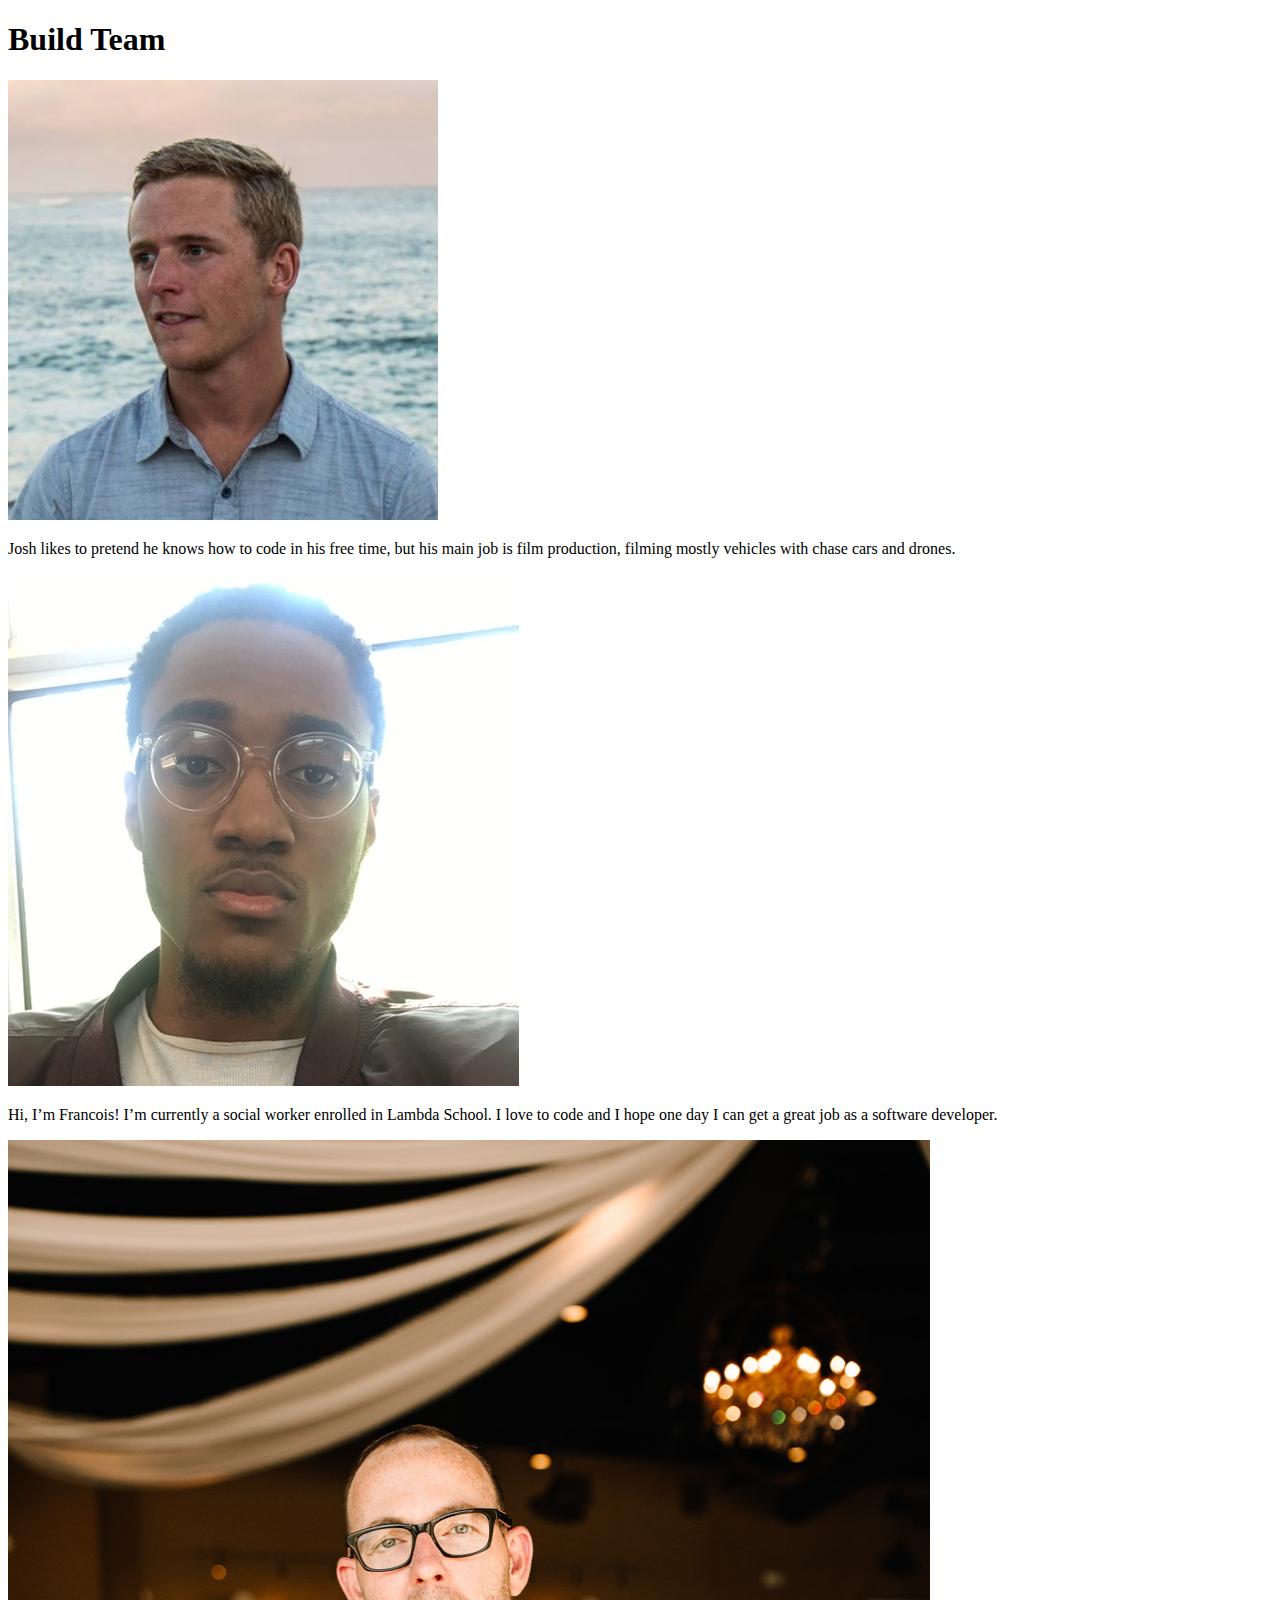
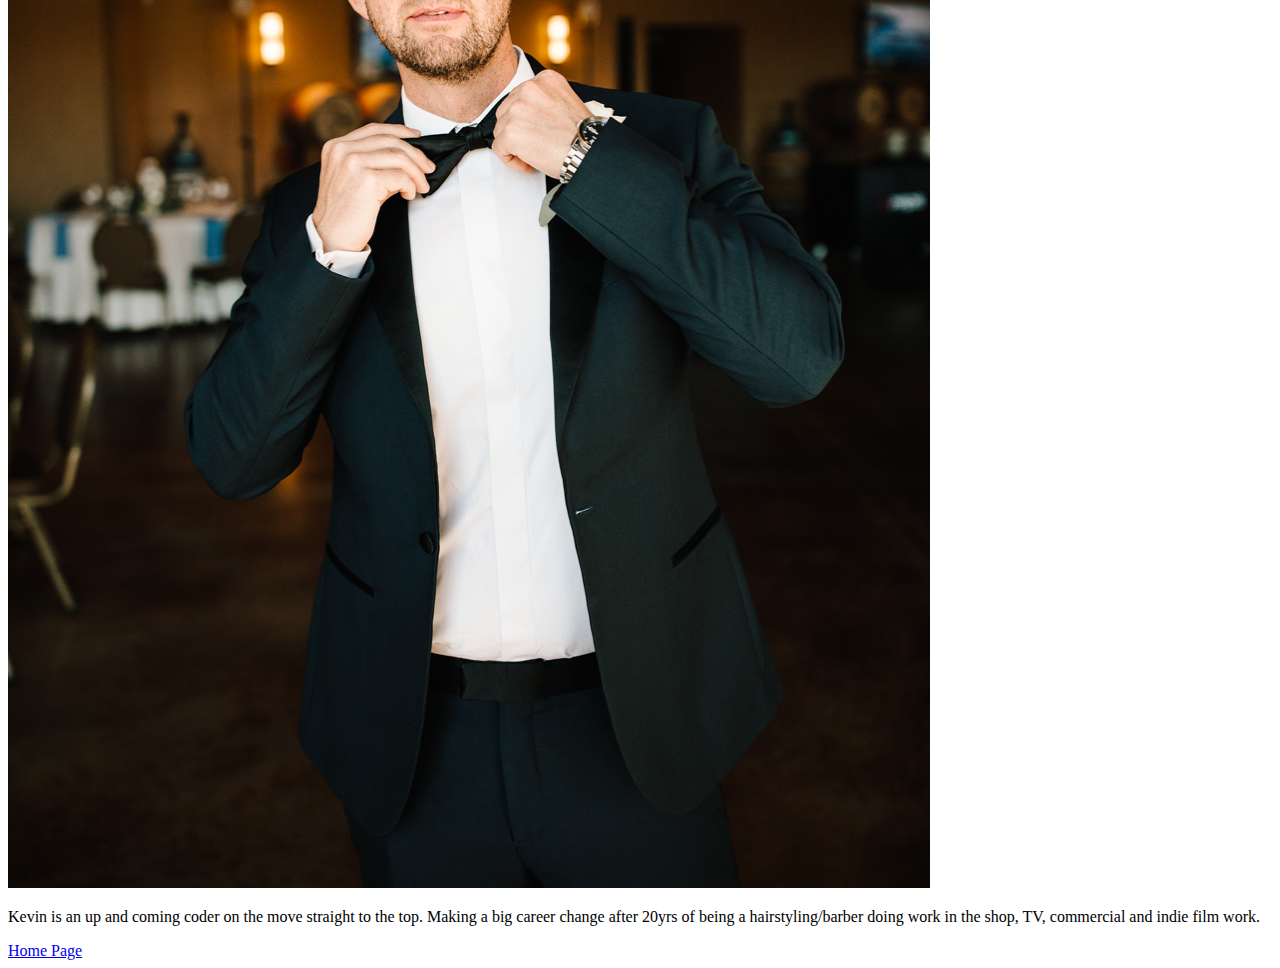
==== Team.html @ 57807961 "first" ====
<!DOCTYPE html>
<html lang="en">
<head>
    <meta charset="UTF-8">
    <meta name="viewport" content="width=device-width, initial-scale=1.0">
    <title>Document</title>
</head>
<body>
    <h1 class="about">
        <div>
            Build Team
        </div>
    </h1>
    
    <section class="team">
        <div class="josh">
            <img src="./Team Pics/JoshuaShawProfile.png">
                <p>Josh likes to pretend he knows how to code in his free time, but his main job is film production, filming mostly vehicles with chase cars and drones.
                </p>    
        </div>
        <div class="fran">
            <img src="./Team Pics/image.png">
                <p>Hi, I’m Francois! I’m currently a social worker enrolled in Lambda School. I love to code and I hope one day I can get a great job as a software developer.
                </p>
        </div>
        <div class="kevin">
            <img src="./Team Pics/Screen Shot 2020-02-28 at 9.18.27 AM copy.png">
                <p>Kevin is an up and coming coder on the move straight to the top. Making a big career change after 20yrs of being a hairstyling/barber doing work in the shop, TV, commercial and indie film work. 
                </p>    
        </div>
    </section>
    <a href="index.html">Home Page</a>
</body>
</html>
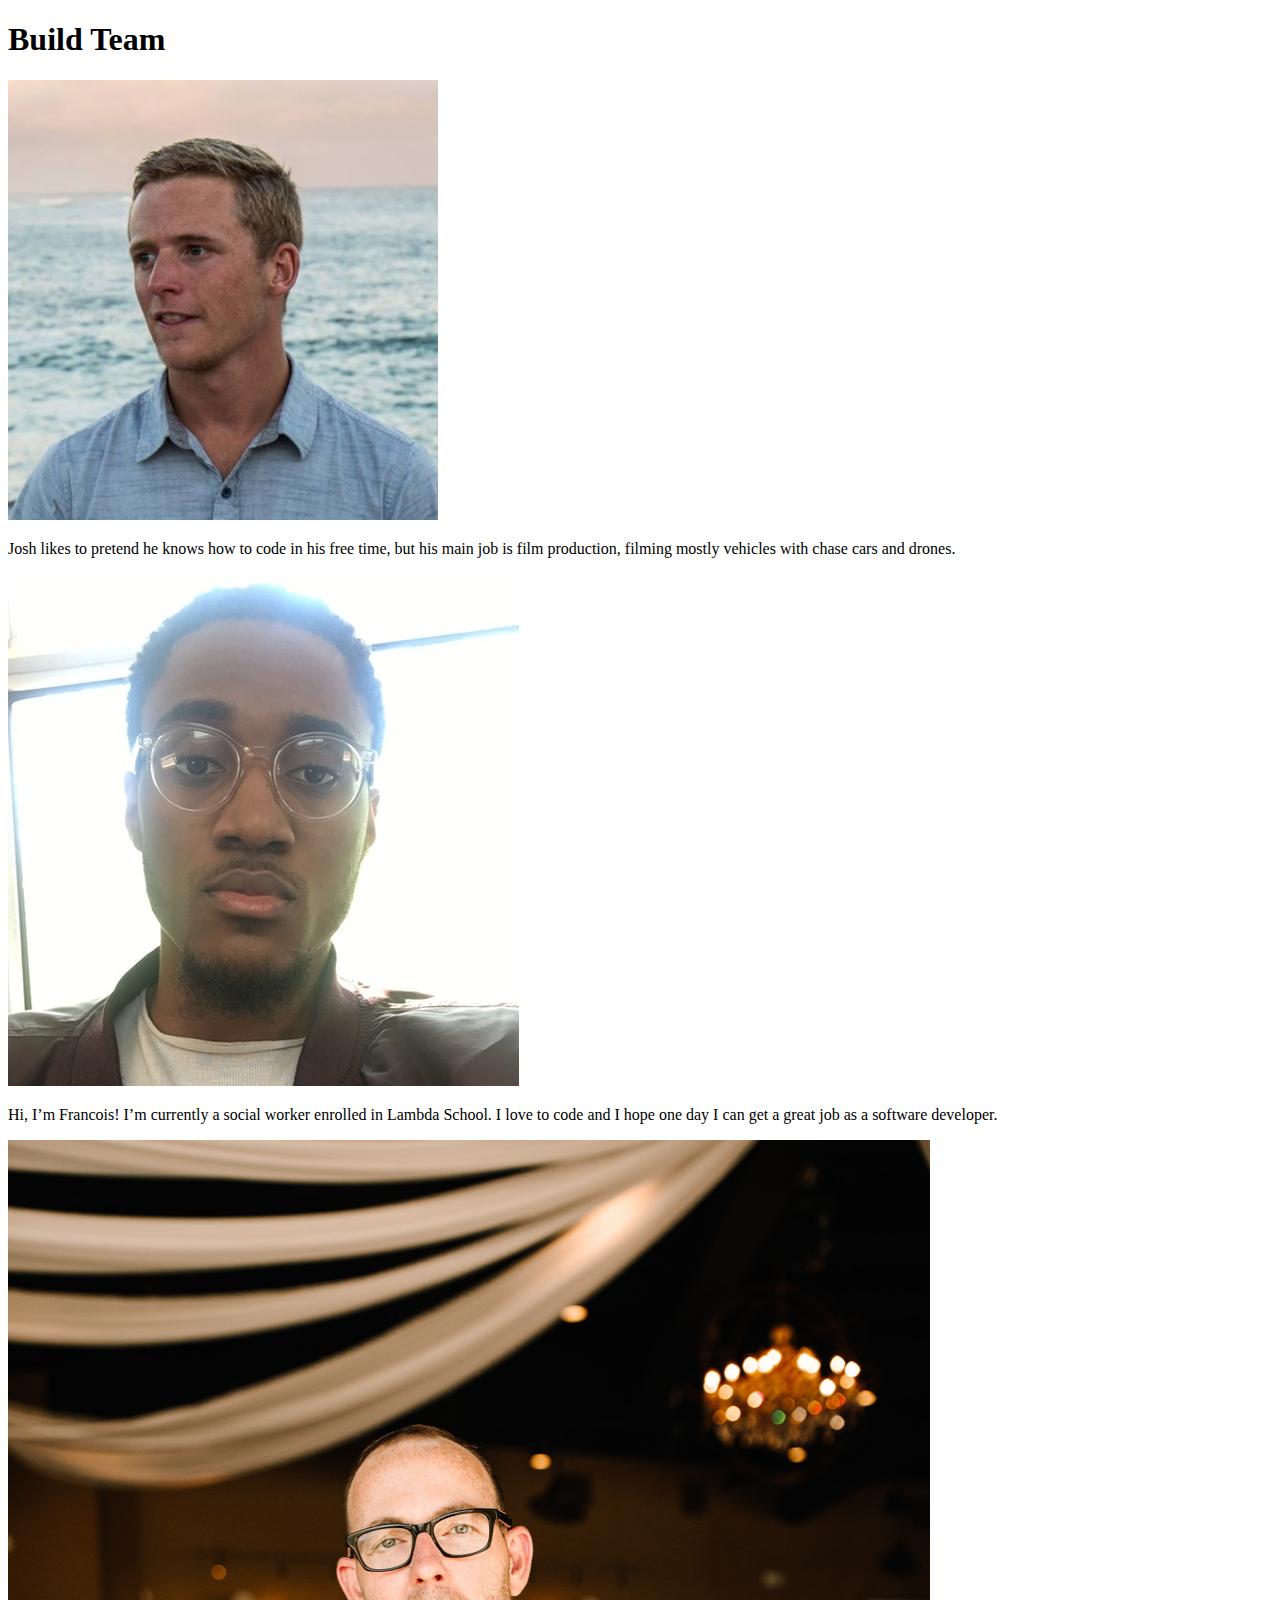
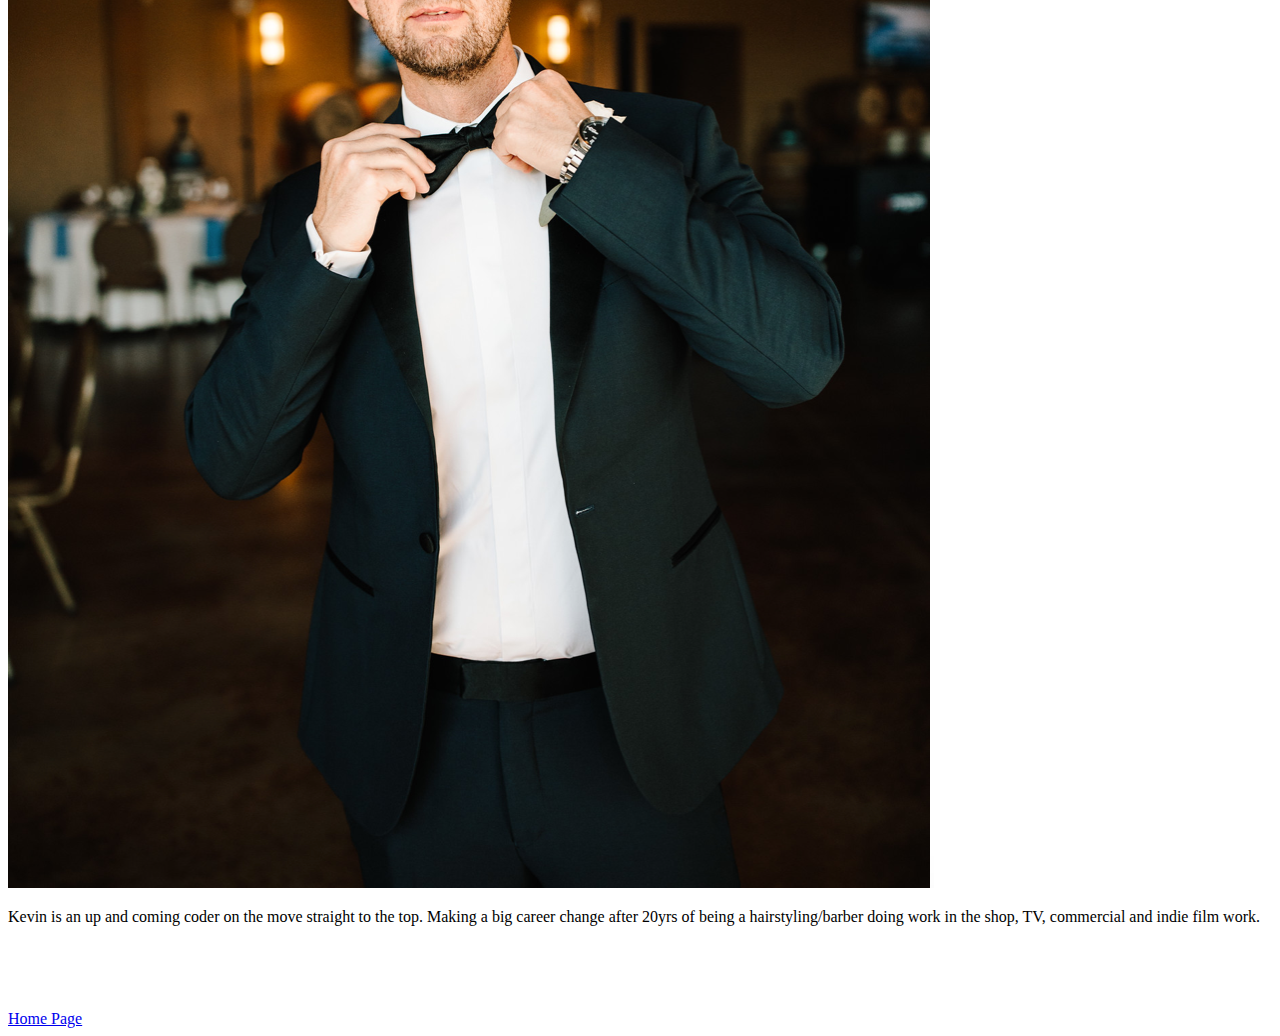
==== commit a49e1ea4: "first" ====
--- a/Team.html
+++ b/Team.html
@@ -28,7 +28,21 @@
                 <p>Kevin is an up and coming coder on the move straight to the top. Making a big career change after 20yrs of being a hairstyling/barber doing work in the shop, TV, commercial and indie film work. 
                 </p>    
         </div>
+        <div class="aric">
+            <img src="">
+                <p>
+                    
+                </p>
+        </div>
+        <div class="angelique">
+            <img src="">
+                <p>
+
+                </p>
+        </div>
     </section>
-    <a href="index.html">Home Page</a>
+        <div class="back">
+            <a href="index.html">Home Page</a>
+        </div>
 </body>
 </html>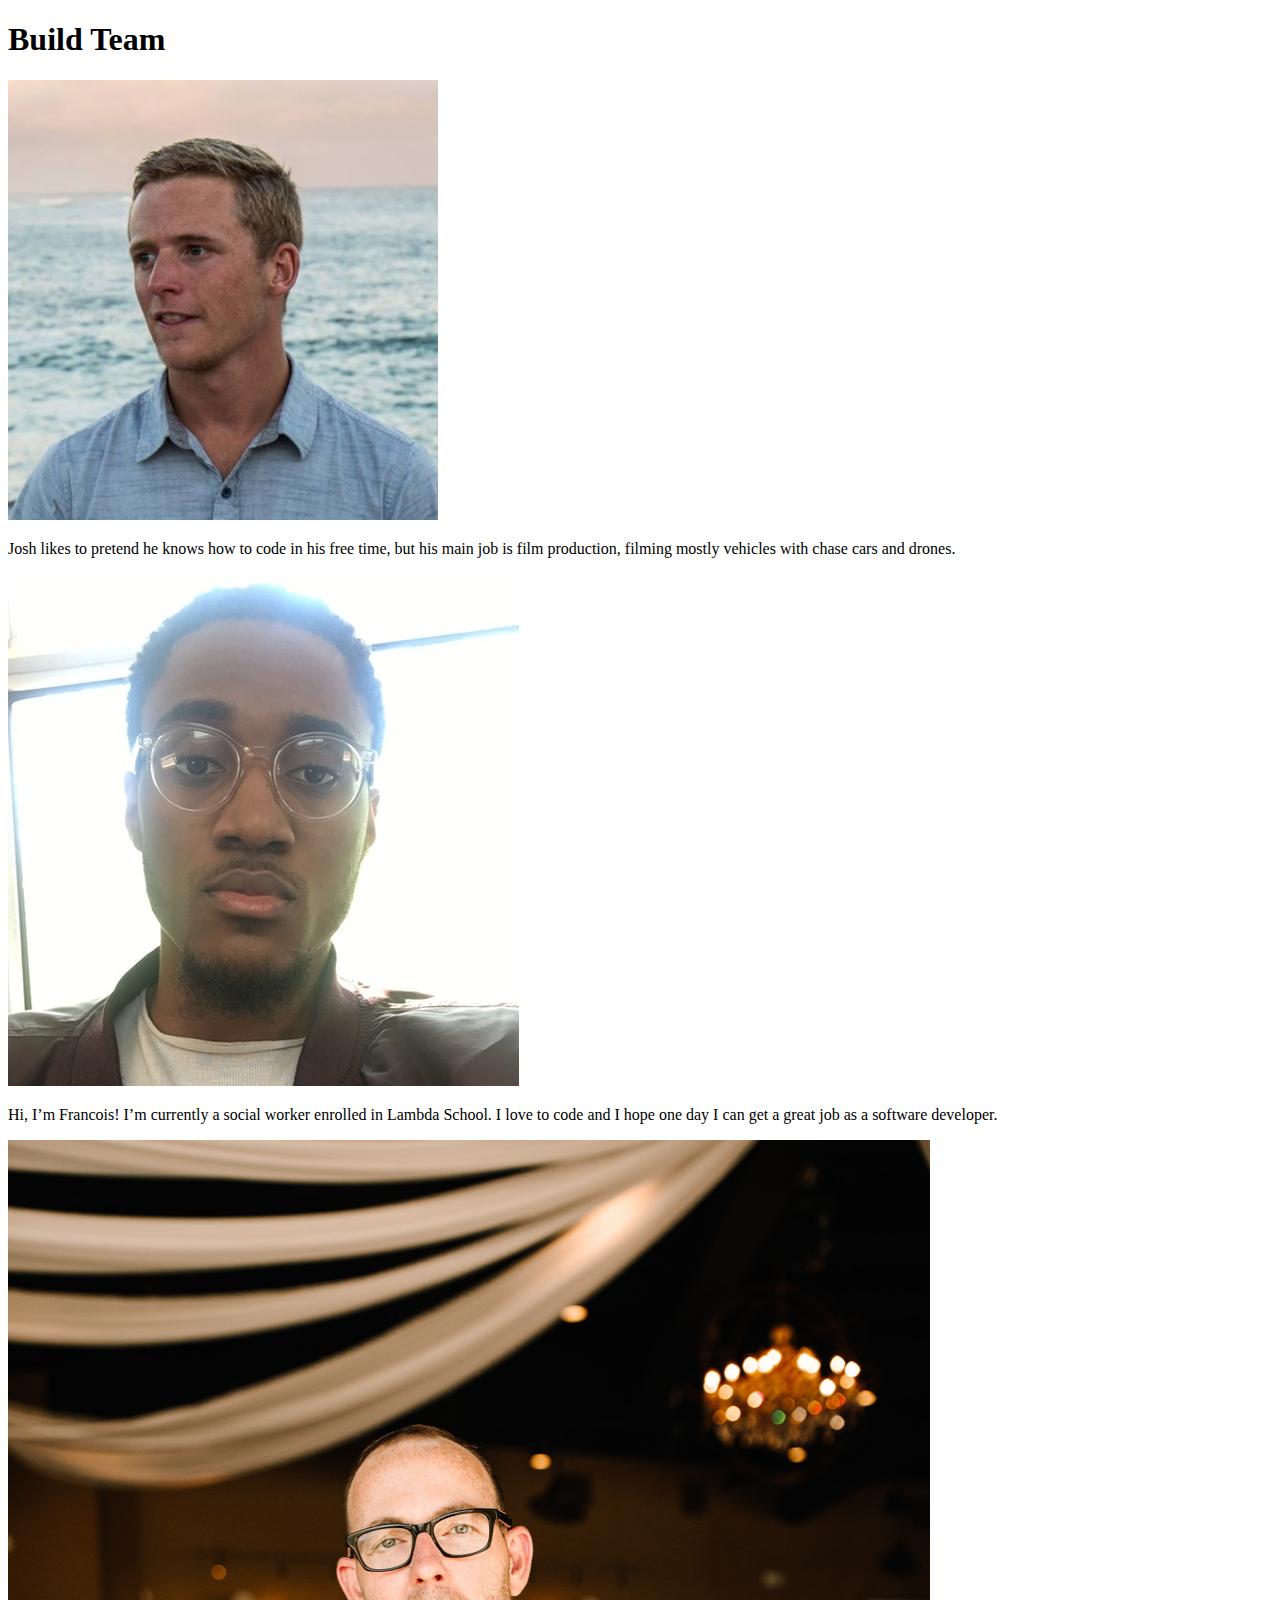
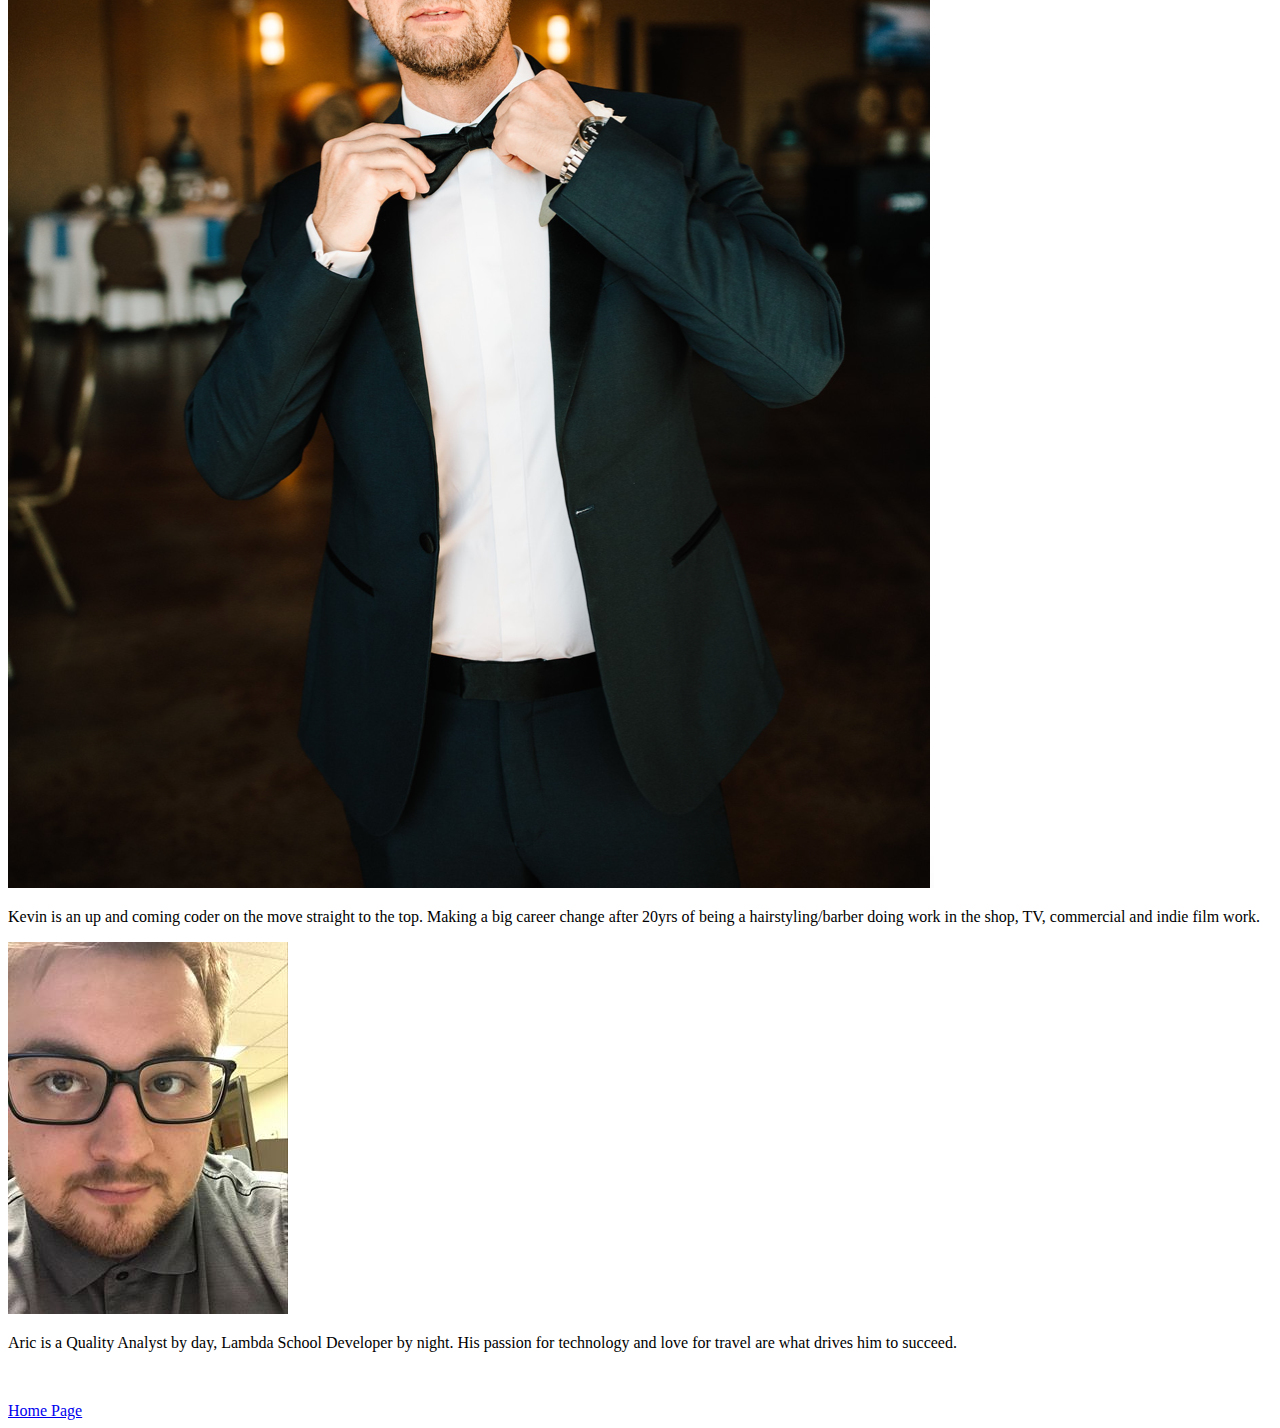
==== commit 5e65326e: "first" ====
--- a/Team.html
+++ b/Team.html
@@ -29,9 +29,8 @@
                 </p>    
         </div>
         <div class="aric">
-            <img src="">
-                <p>
-                    
+            <img src="./Team Pics/image copy.png">
+                <p>Aric is a Quality Analyst by day, Lambda School Developer by night. His passion for technology and love for travel are what drives him to succeed.
                 </p>
         </div>
         <div class="angelique">
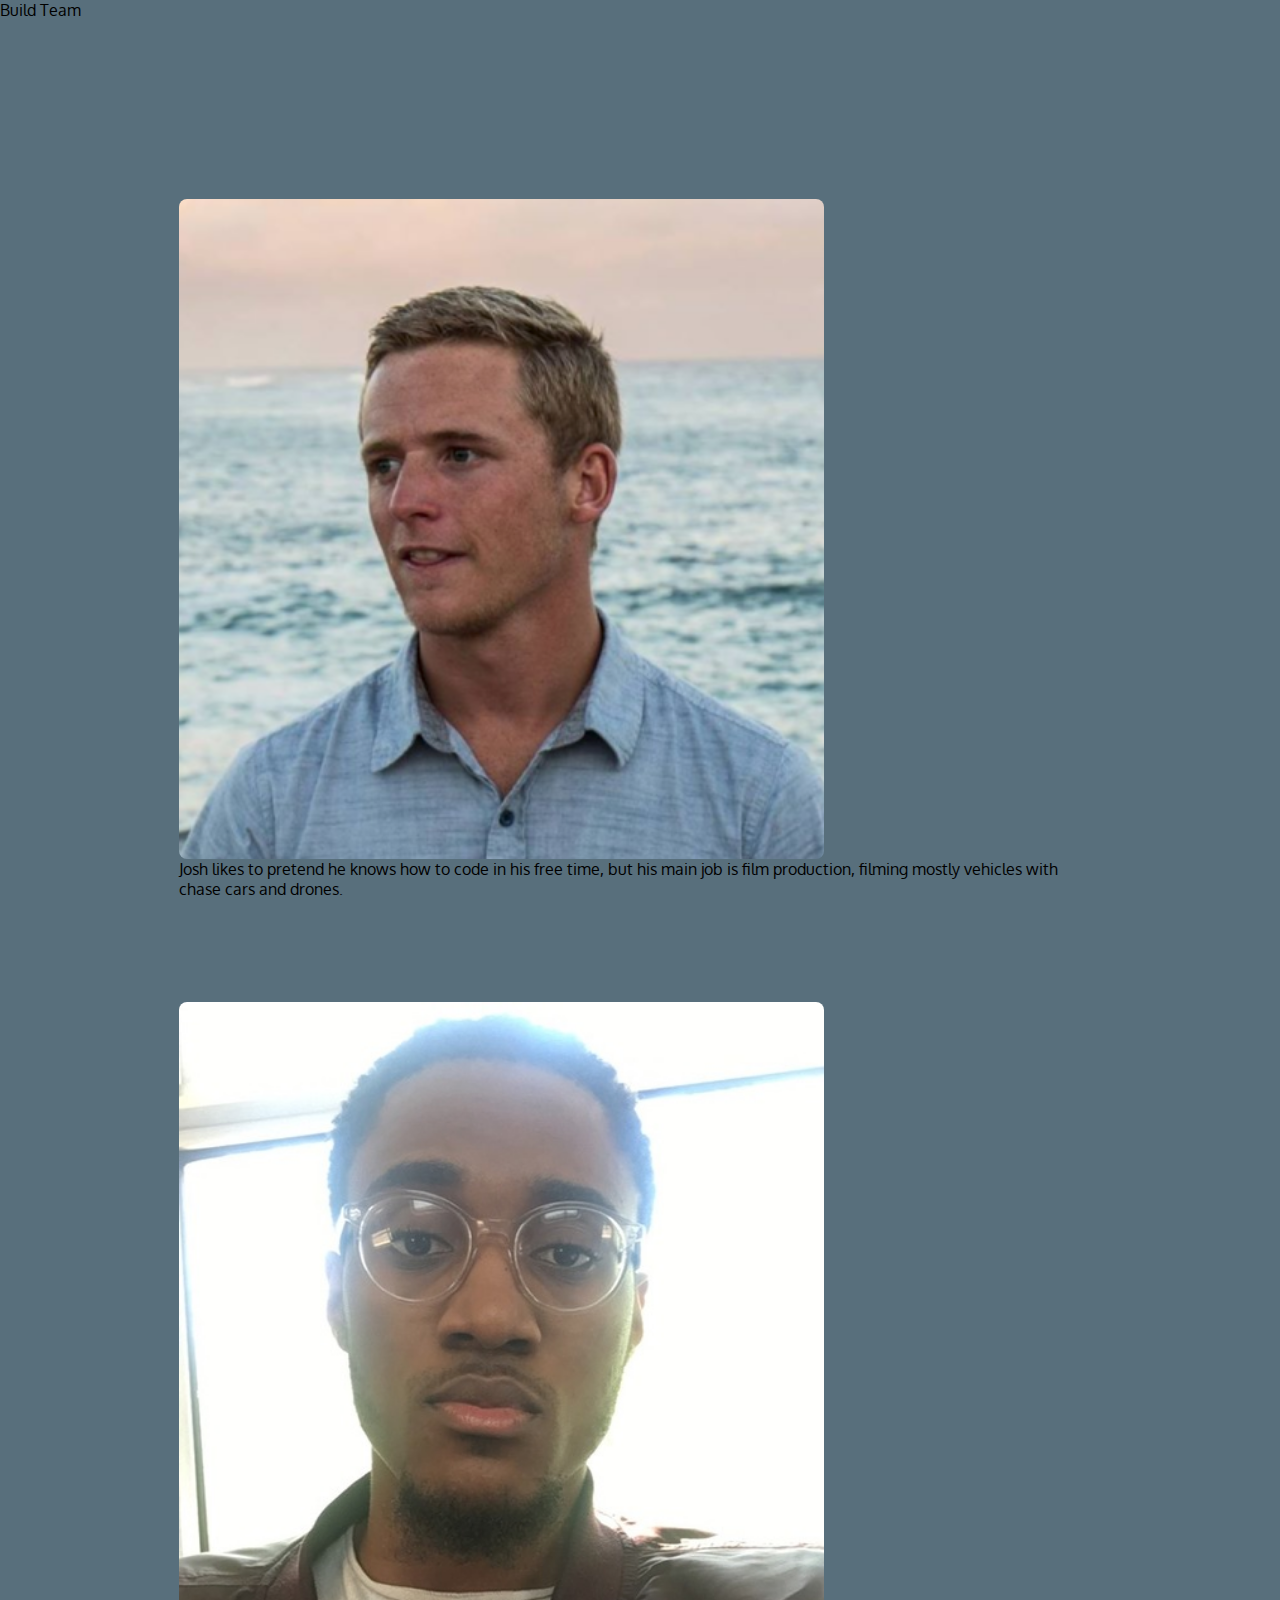
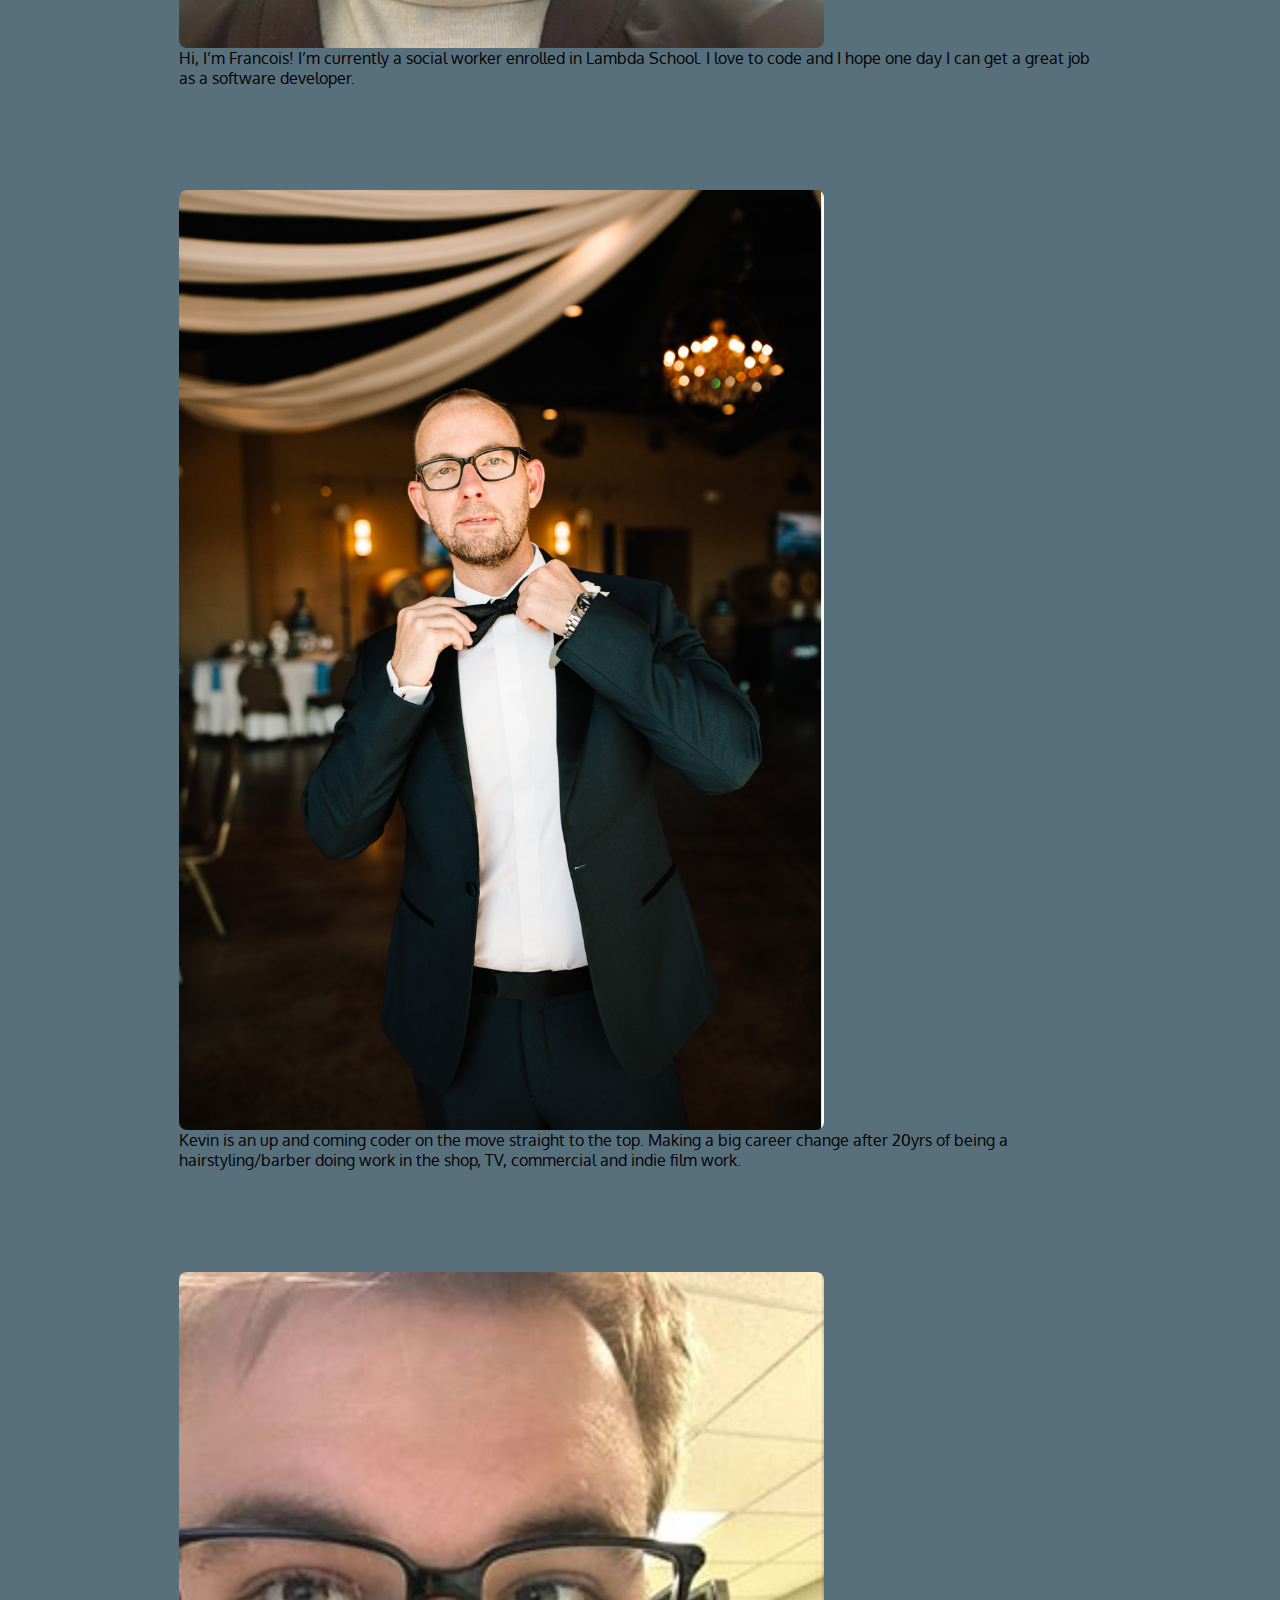
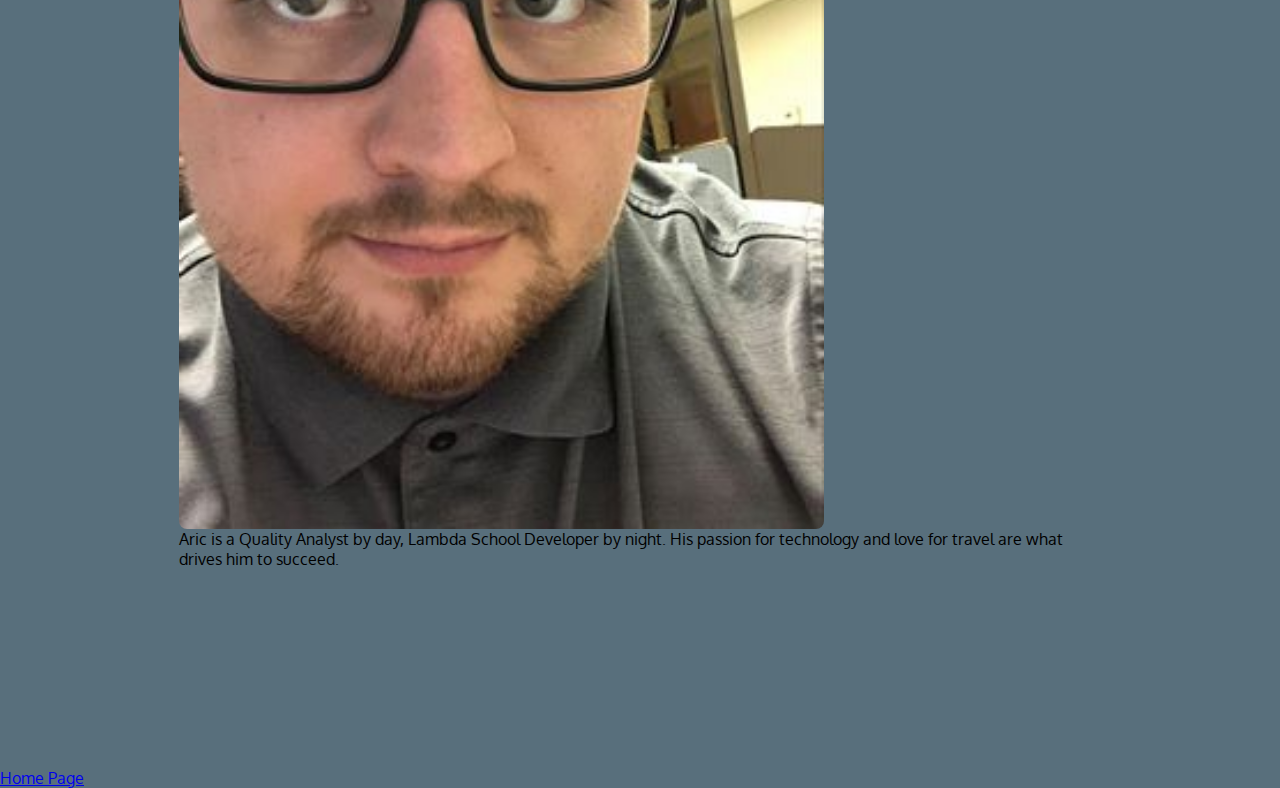
==== commit b8856b44: "first" ====
--- a/Team.html
+++ b/Team.html
@@ -1,11 +1,13 @@
 <!DOCTYPE html>
 <html lang="en">
 <head>
+    <link rel="stylesheet" href="css/index.css">
+    <link href="https://fonts.googleapis.com/css2?family=Oxygen&display=swap" rel="stylesheet"> 
     <meta charset="UTF-8">
     <meta name="viewport" content="width=device-width, initial-scale=1.0">
     <title>Document</title>
 </head>
-<body>
+<body class="teamPage">
     <h1 class="about">
         <div>
             Build Team
--- a/css/index.css
+++ b/css/index.css
@@ -0,0 +1,191 @@
+html,
+body,
+div,
+span,
+applet,
+object,
+iframe,
+h1,
+h2,
+h3,
+h4,
+h5,
+h6,
+p,
+blockquote,
+pre,
+a,
+abbr,
+acronym,
+address,
+big,
+cite,
+code,
+del,
+dfn,
+em,
+img,
+ins,
+kbd,
+q,
+s,
+samp,
+small,
+strike,
+strong,
+sub,
+sup,
+tt,
+var,
+b,
+u,
+i,
+center,
+dl,
+dt,
+dd,
+ol,
+ul,
+li,
+fieldset,
+form,
+label,
+legend,
+table,
+caption,
+tbody,
+tfoot,
+thead,
+tr,
+th,
+td,
+article,
+aside,
+canvas,
+details,
+embed,
+figure,
+figcaption,
+footer,
+header,
+hgroup,
+menu,
+nav,
+output,
+ruby,
+section,
+summary,
+time,
+mark,
+audio,
+video {
+  margin: 0;
+  padding: 0;
+  border: 0;
+  font-size: 100%;
+  font: inherit;
+  vertical-align: baseline;
+}
+body {
+  font-family: 'Oxygen', sans-serif;
+}
+.nav {
+  display: flex;
+  justify-content: center;
+  align-items: center;
+  flex-direction: column;
+}
+.nav a {
+  text-decoration: none;
+  border: 2px solid black;
+}
+@media (min-width:500px) {
+  .nav a {
+    display: flex;
+    justify-content: center;
+    align-items: center;
+    flex-direction: row;
+  }
+}
+.btn {
+  border: 2px solid black;
+}
+.top-content {
+  border: 2px solid lightskyblue;
+  justify-content: space-between;
+  display: flex;
+  justify-content: center;
+  align-items: center;
+  flex-direction: column;
+}
+@media (min-width:500px) {
+  .top-content {
+    display: flex;
+    justify-content: center;
+    align-items: center;
+    flex-direction: row;
+    border: 2px solid green;
+  }
+}
+.pic1,
+.pic2,
+.pic3 {
+  border: 2px solid orange;
+  padding: 5%;
+  width: 30%;
+  object-fit: fill;
+  display: flex;
+  justify-content: center;
+}
+.pic1 img,
+.pic2 img,
+.pic3 img {
+  border-radius: 8px;
+  height: 200px;
+  object-fit: fill;
+}
+@media (min-width:500px) {
+  .pic1 img,
+  .pic2 img,
+  .pic3 img {
+    width: 80%;
+  }
+}
+.pic4 {
+  border: 2px solid orange;
+  width: 70%;
+  padding: 5% 15%;
+  object-fit: fill;
+  display: flex;
+  justify-content: space-evenly;
+}
+.pic4 img {
+  border-radius: 8px;
+}
+.teamPage {
+  background-color: #586F7C;
+}
+.team {
+  display: flex;
+  justify-content: space-between;
+  flex-direction: column;
+  margin: 10%;
+}
+.kevin,
+.josh,
+.fran,
+.aric {
+  object-fit: fill;
+  display: flex;
+  justify-content: center;
+  flex-direction: column;
+  margin: 5%;
+}
+.kevin img,
+.josh img,
+.fran img,
+.aric img {
+  width: 70%;
+  border-radius: 8px;
+  object-fit: fill;
+}
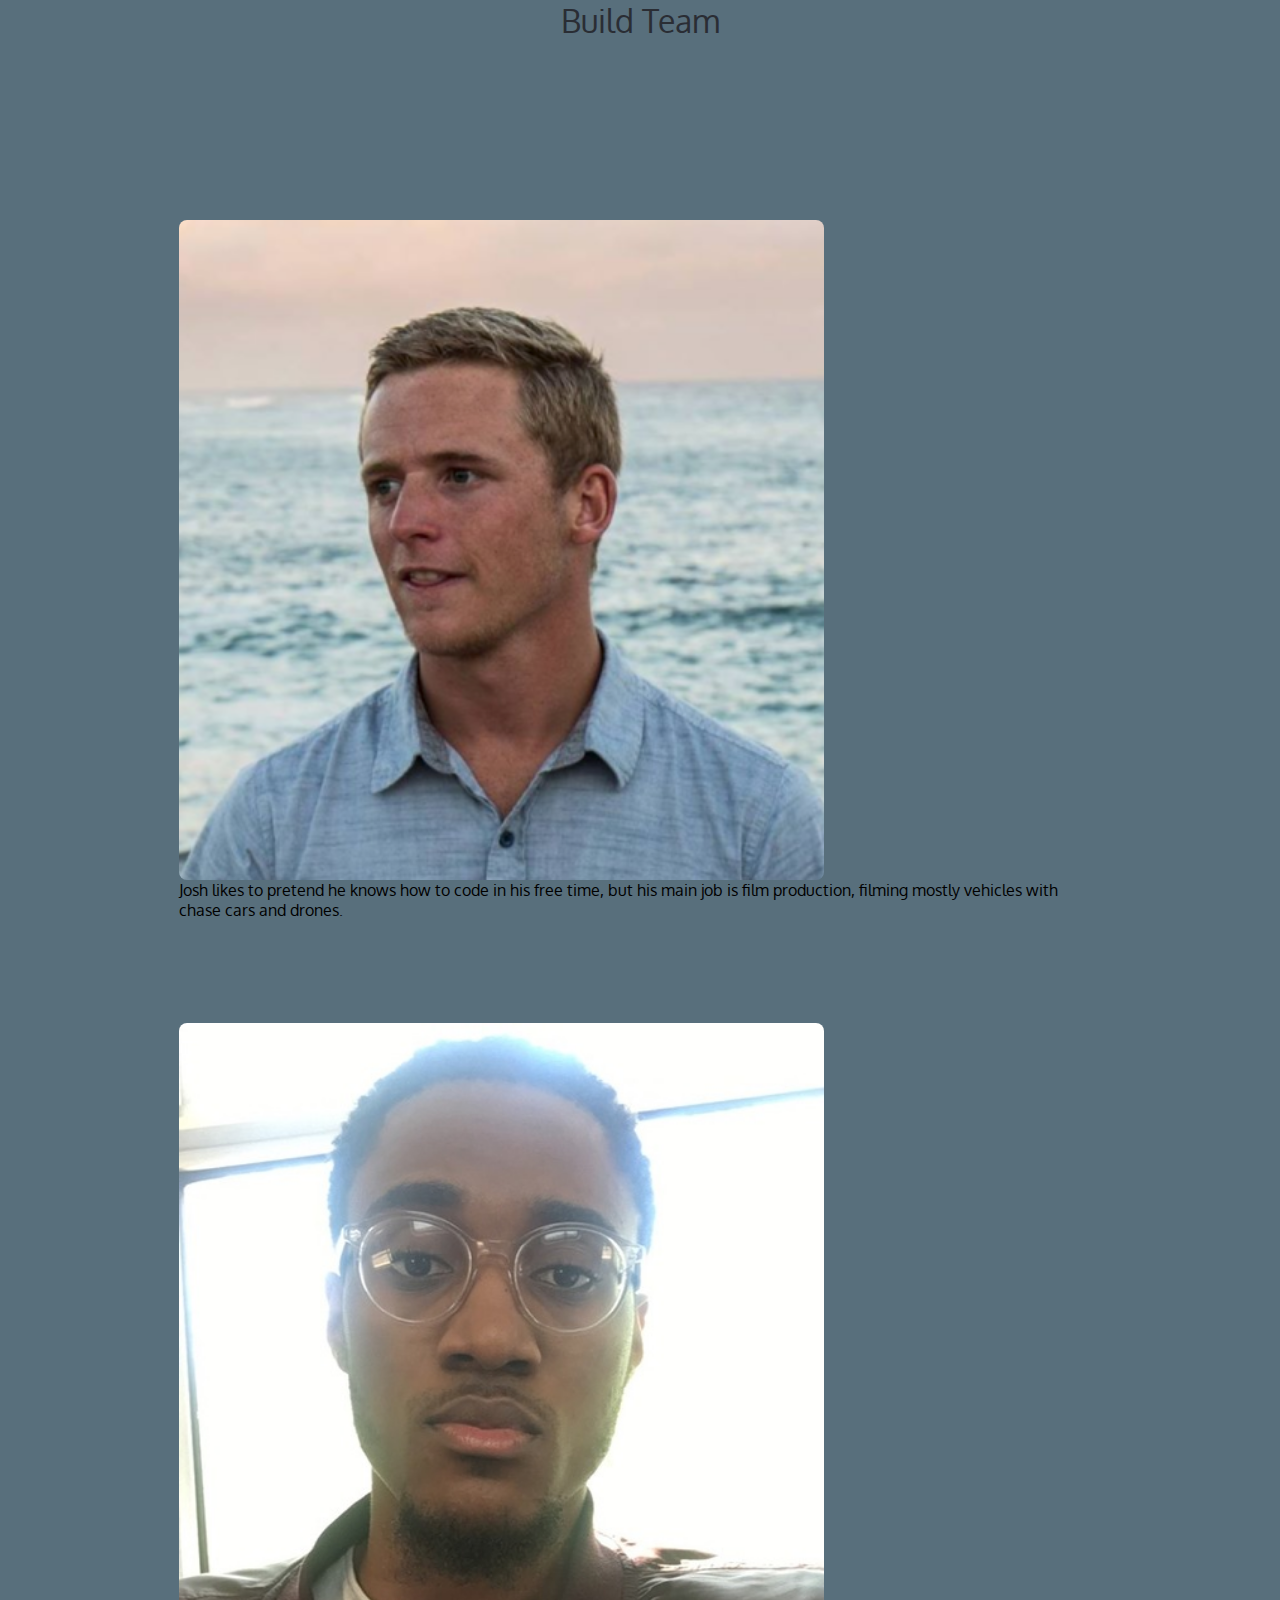
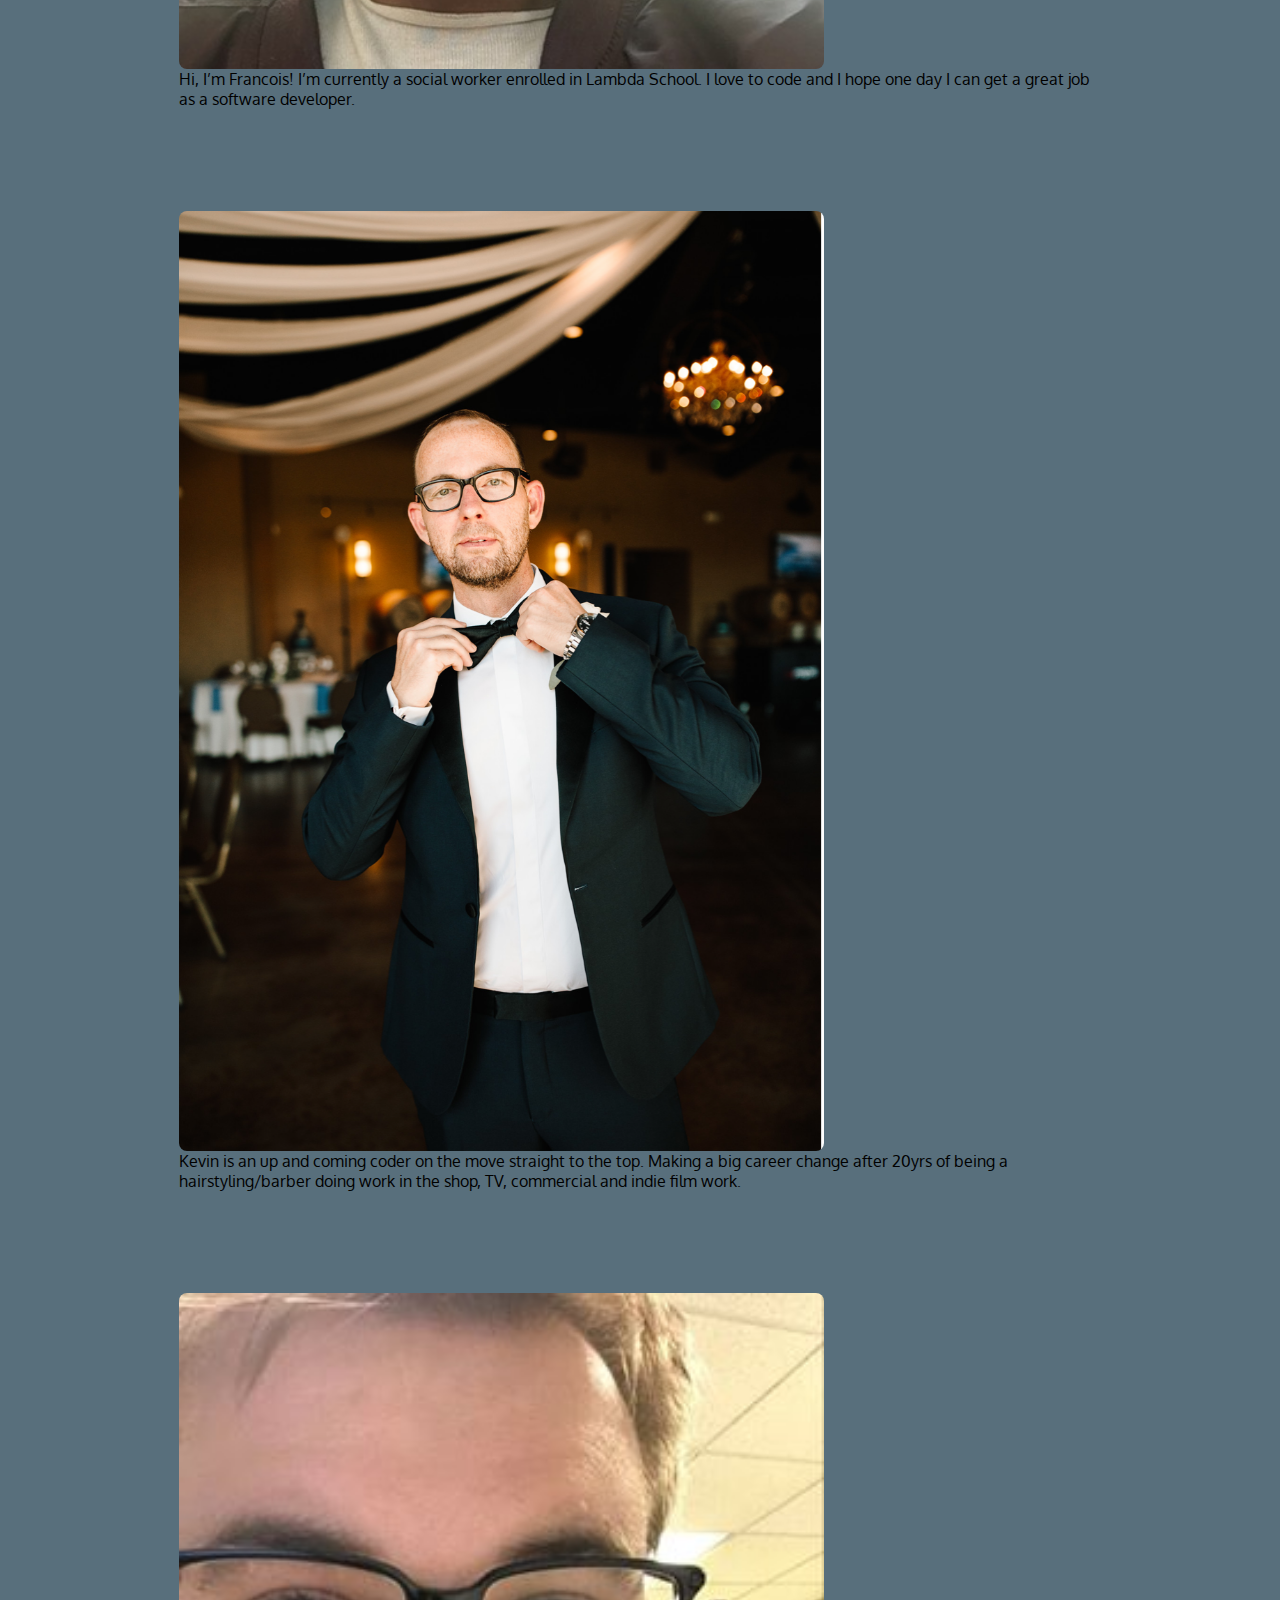
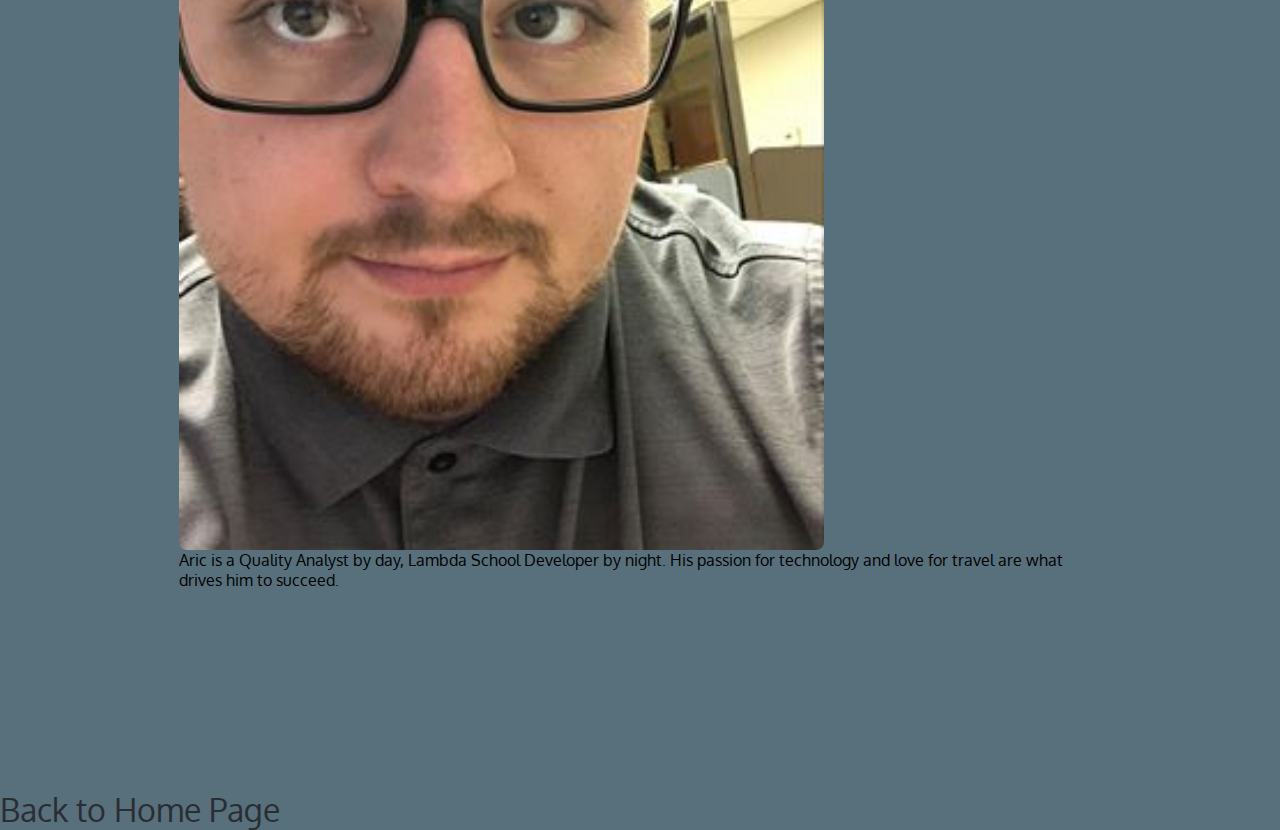
==== commit 98127bf1: "first" ====
--- a/Team.html
+++ b/Team.html
@@ -9,7 +9,7 @@
 </head>
 <body class="teamPage">
     <h1 class="about">
-        <div>
+        <div class="build">
             Build Team
         </div>
     </h1>
@@ -43,7 +43,7 @@
         </div>
     </section>
         <div class="back">
-            <a href="index.html">Home Page</a>
+            <a href="index.html">Back to Home Page</a>
         </div>
 </body>
 </html>--- a/css/index.css
+++ b/css/index.css
@@ -86,21 +86,33 @@
   font: inherit;
   vertical-align: baseline;
 }
+.btn {
+  font-size: 1rem;
+  font-weight: 700;
+  color: black;
+  background-color: white;
+  padding: 0.5em 2.5em;
+  border-radius: 4px;
+  width: 10%;
+  margin: 0 auto;
+}
 body {
   font-family: 'Oxygen', sans-serif;
 }
-.nav {
+.mainPage .nav {
   display: flex;
   justify-content: center;
   align-items: center;
   flex-direction: column;
 }
-.nav a {
+.mainPage .nav a {
   text-decoration: none;
+  color: #2A2D34;
+  font-size: 18px;
   border: 2px solid black;
 }
 @media (min-width:500px) {
-  .nav a {
+  .mainPage .nav a {
     display: flex;
     justify-content: center;
     align-items: center;
@@ -109,6 +121,11 @@
 }
 .btn {
   border: 2px solid black;
+  display: flex;
+  justify-content: center;
+  align-items: center;
+  height: 30px;
+  box-shadow: 0 8px 16px 0 grey;
 }
 .top-content {
   border: 2px solid lightskyblue;
@@ -141,7 +158,6 @@
 .pic2 img,
 .pic3 img {
   border-radius: 8px;
-  height: 200px;
   object-fit: fill;
 }
 @media (min-width:500px) {
@@ -162,8 +178,18 @@
 .pic4 img {
   border-radius: 8px;
 }
+.next a {
+  text-decoration: none;
+  color: #2A2D34;
+  font-size: 2rem;
+}
 .teamPage {
   background-color: #586F7C;
+}
+.build {
+  color: #2A2D34;
+  font-size: 2rem;
+  text-align: center;
 }
 .team {
   display: flex;
@@ -189,3 +215,8 @@
   border-radius: 8px;
   object-fit: fill;
 }
+.back a {
+  text-decoration: none;
+  color: #2A2D34;
+  font-size: 2rem;
+}
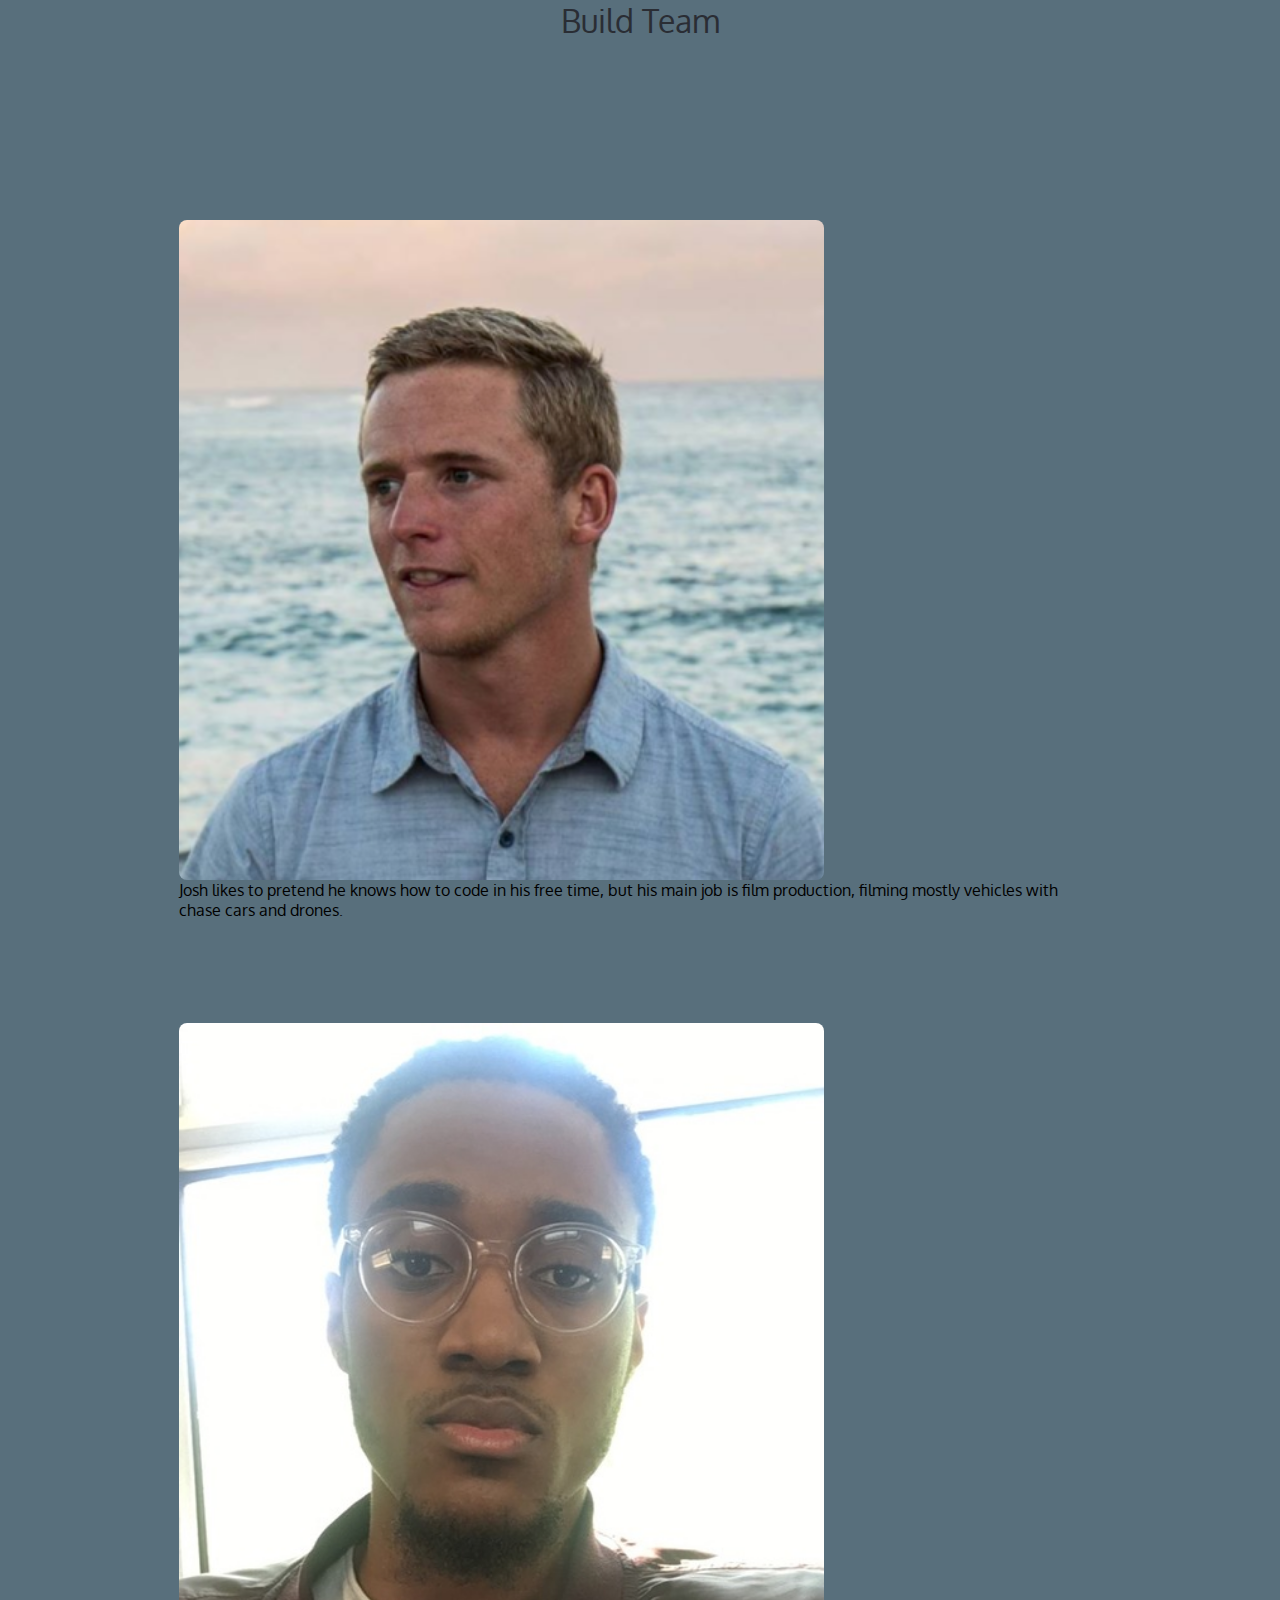
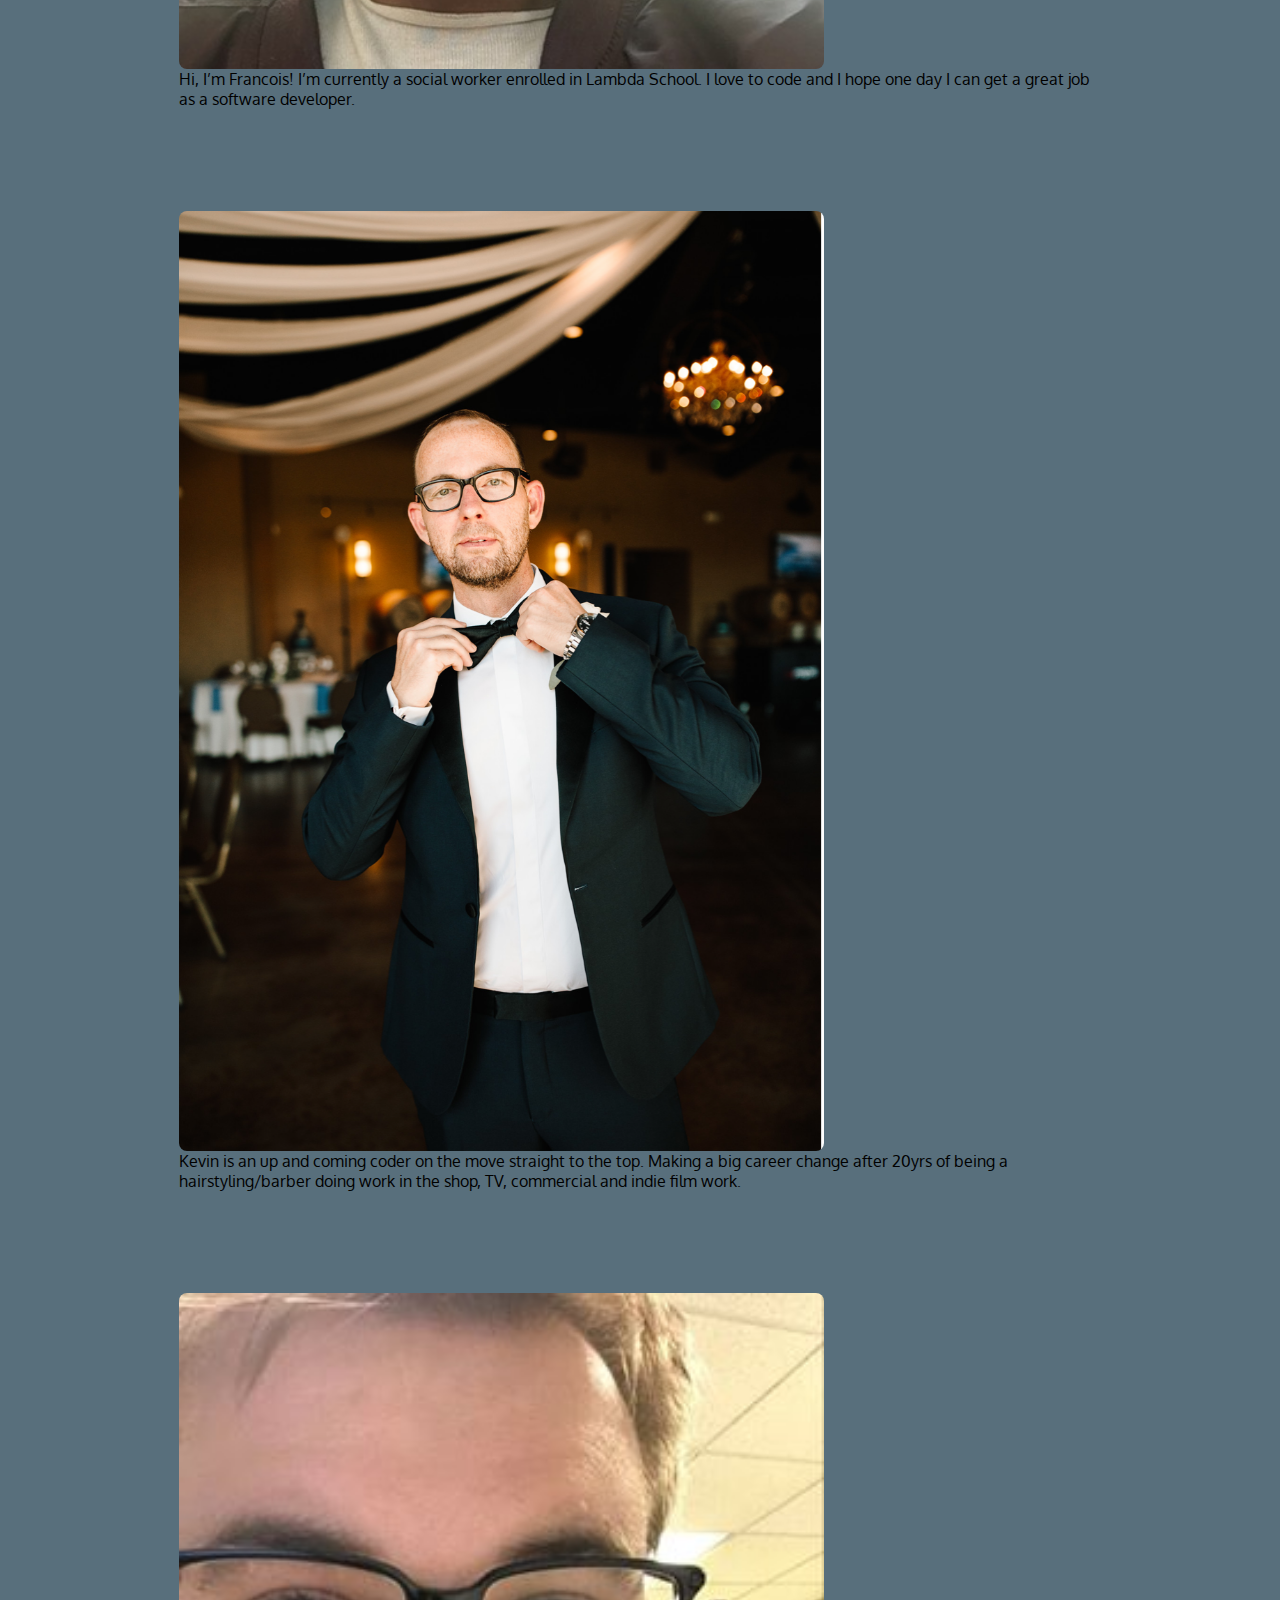
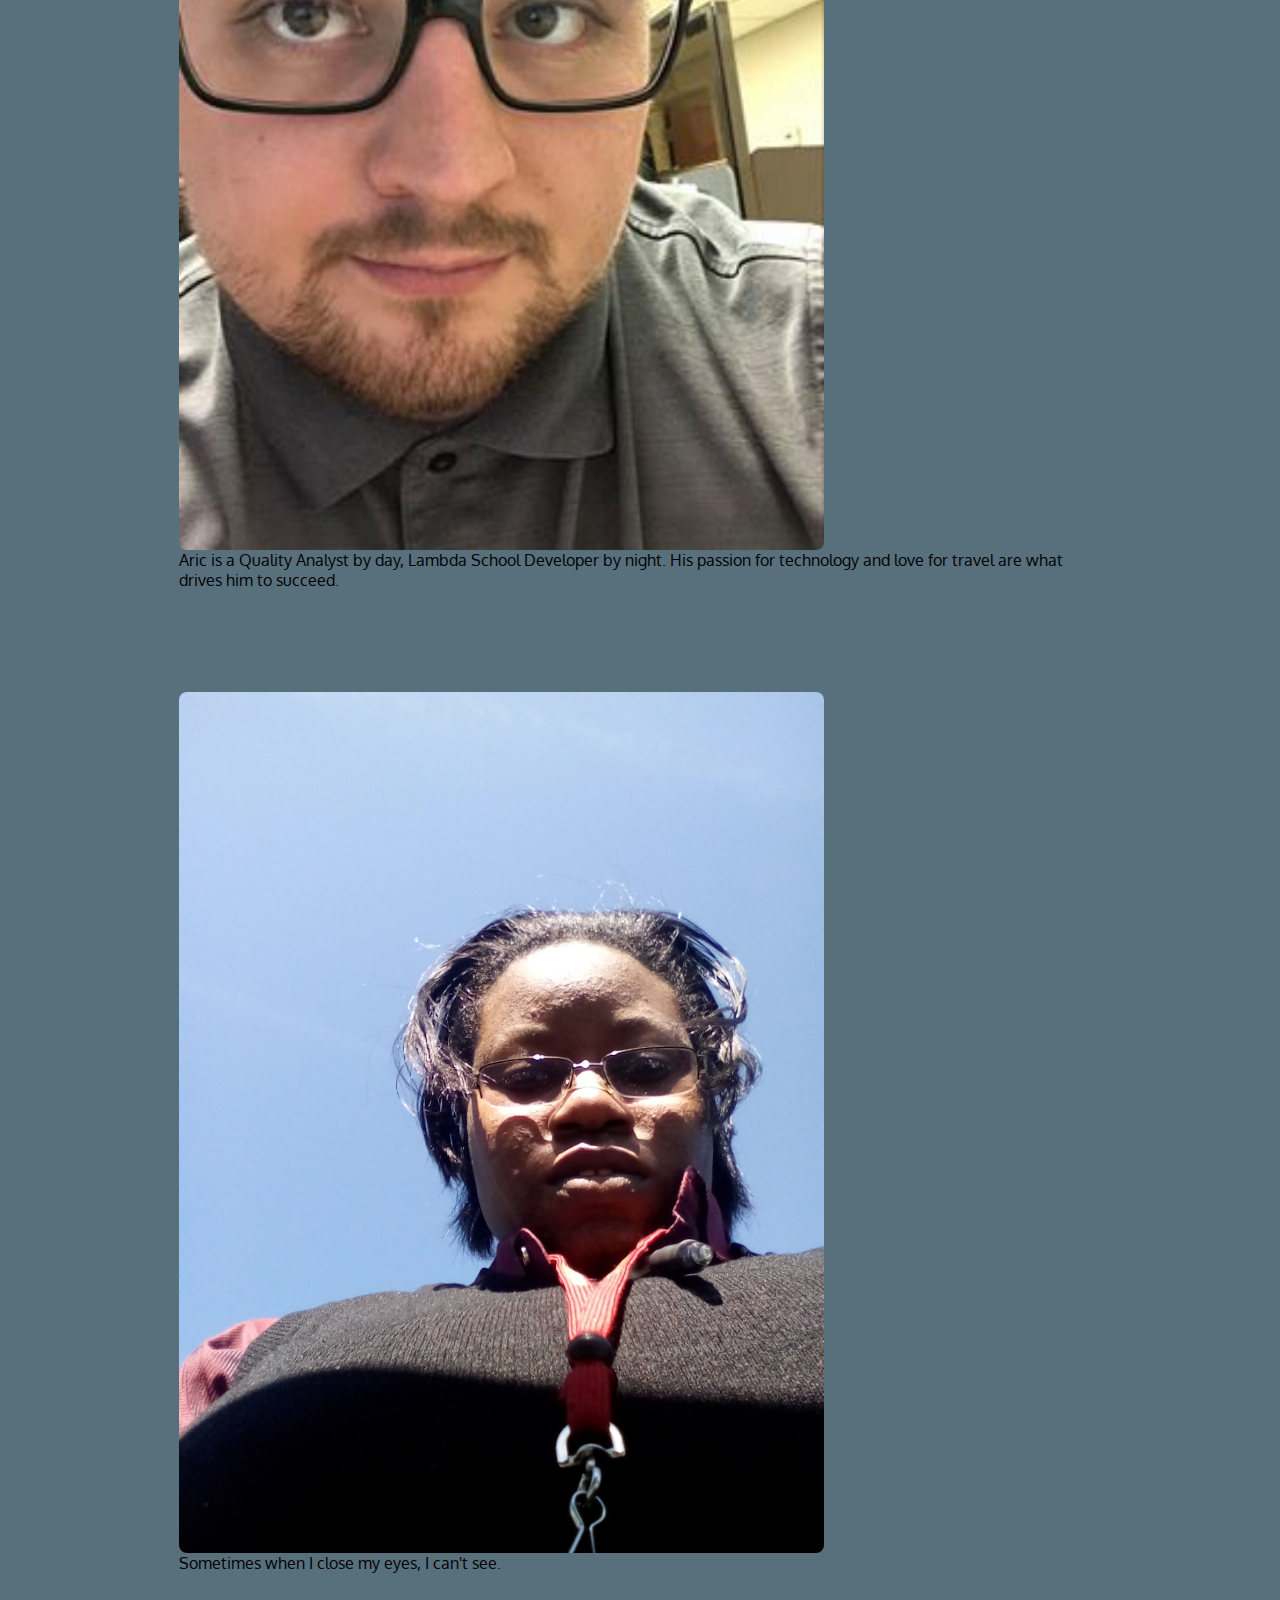
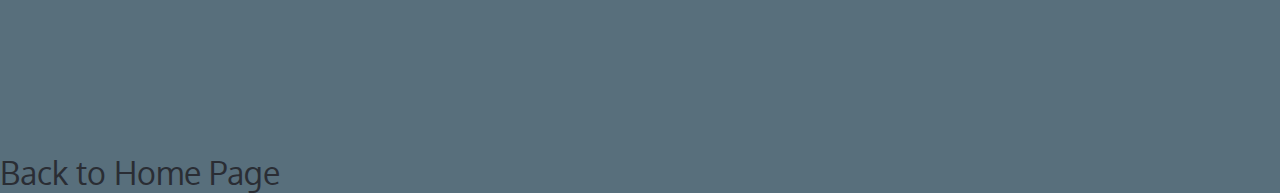
==== commit 13261413: "first" ====
--- a/Team.html
+++ b/Team.html
@@ -36,9 +36,9 @@
                 </p>
         </div>
         <div class="angelique">
-            <img src="">
-                <p>
-
+            <img src="./Team Pics/Pic2.jpg">
+                <p>Sometimes when I close my eyes, I can't see.
+                    
                 </p>
         </div>
     </section>
--- a/css/index.css
+++ b/css/index.css
@@ -90,29 +90,32 @@
   font-size: 1rem;
   font-weight: 700;
   color: black;
-  background-color: white;
+  background-color: #FEA82F;
   padding: 0.5em 2.5em;
-  border-radius: 4px;
-  width: 10%;
+  border-radius: 18px;
+  width: 6%;
   margin: 0 auto;
 }
 body {
   font-family: 'Oxygen', sans-serif;
 }
-.mainPage .nav {
+.mainPage {
+  background-color: #586F7C;
+}
+.nav {
   display: flex;
   justify-content: center;
   align-items: center;
   flex-direction: column;
 }
-.mainPage .nav a {
+.nav a {
   text-decoration: none;
-  color: #2A2D34;
+  color: #FEA82F;
   font-size: 18px;
   border: 2px solid black;
 }
 @media (min-width:500px) {
-  .mainPage .nav a {
+  .nav a {
     display: flex;
     justify-content: center;
     align-items: center;
@@ -167,6 +170,24 @@
     width: 80%;
   }
 }
+.middle-content {
+  width: 70%;
+}
+.top {
+  padding: 5%;
+}
+.mid {
+  padding: 5%;
+}
+.lower {
+  padding: 5%;
+}
+.see {
+  padding: 3%;
+}
+.list {
+  padding: 5%;
+}
 .pic4 {
   border: 2px solid orange;
   width: 70%;
@@ -200,7 +221,8 @@
 .kevin,
 .josh,
 .fran,
-.aric {
+.aric,
+.angelique {
   object-fit: fill;
   display: flex;
   justify-content: center;
@@ -210,10 +232,18 @@
 .kevin img,
 .josh img,
 .fran img,
-.aric img {
+.aric img,
+.angelique img {
   width: 70%;
   border-radius: 8px;
   object-fit: fill;
+}
+.kevin img p,
+.josh img p,
+.fran img p,
+.aric img p,
+.angelique img p {
+  margin: 5%;
 }
 .back a {
   text-decoration: none;
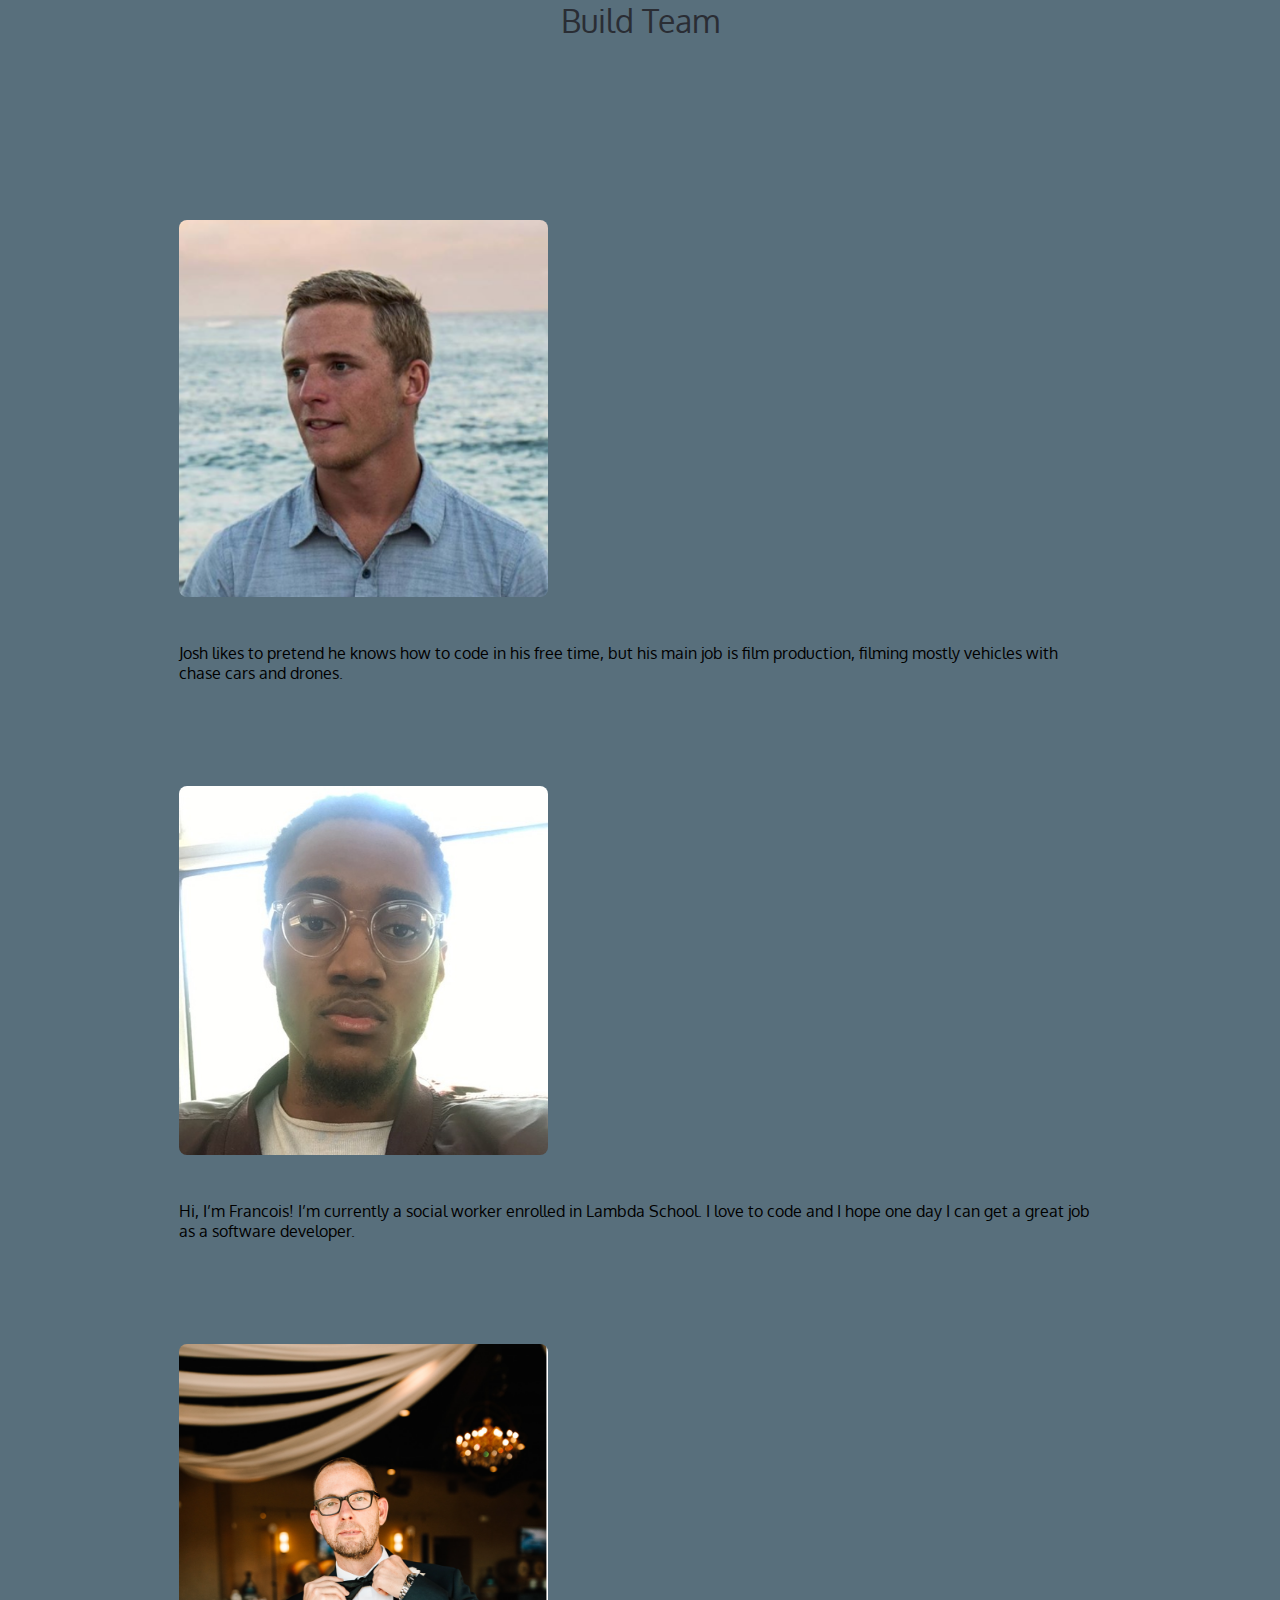
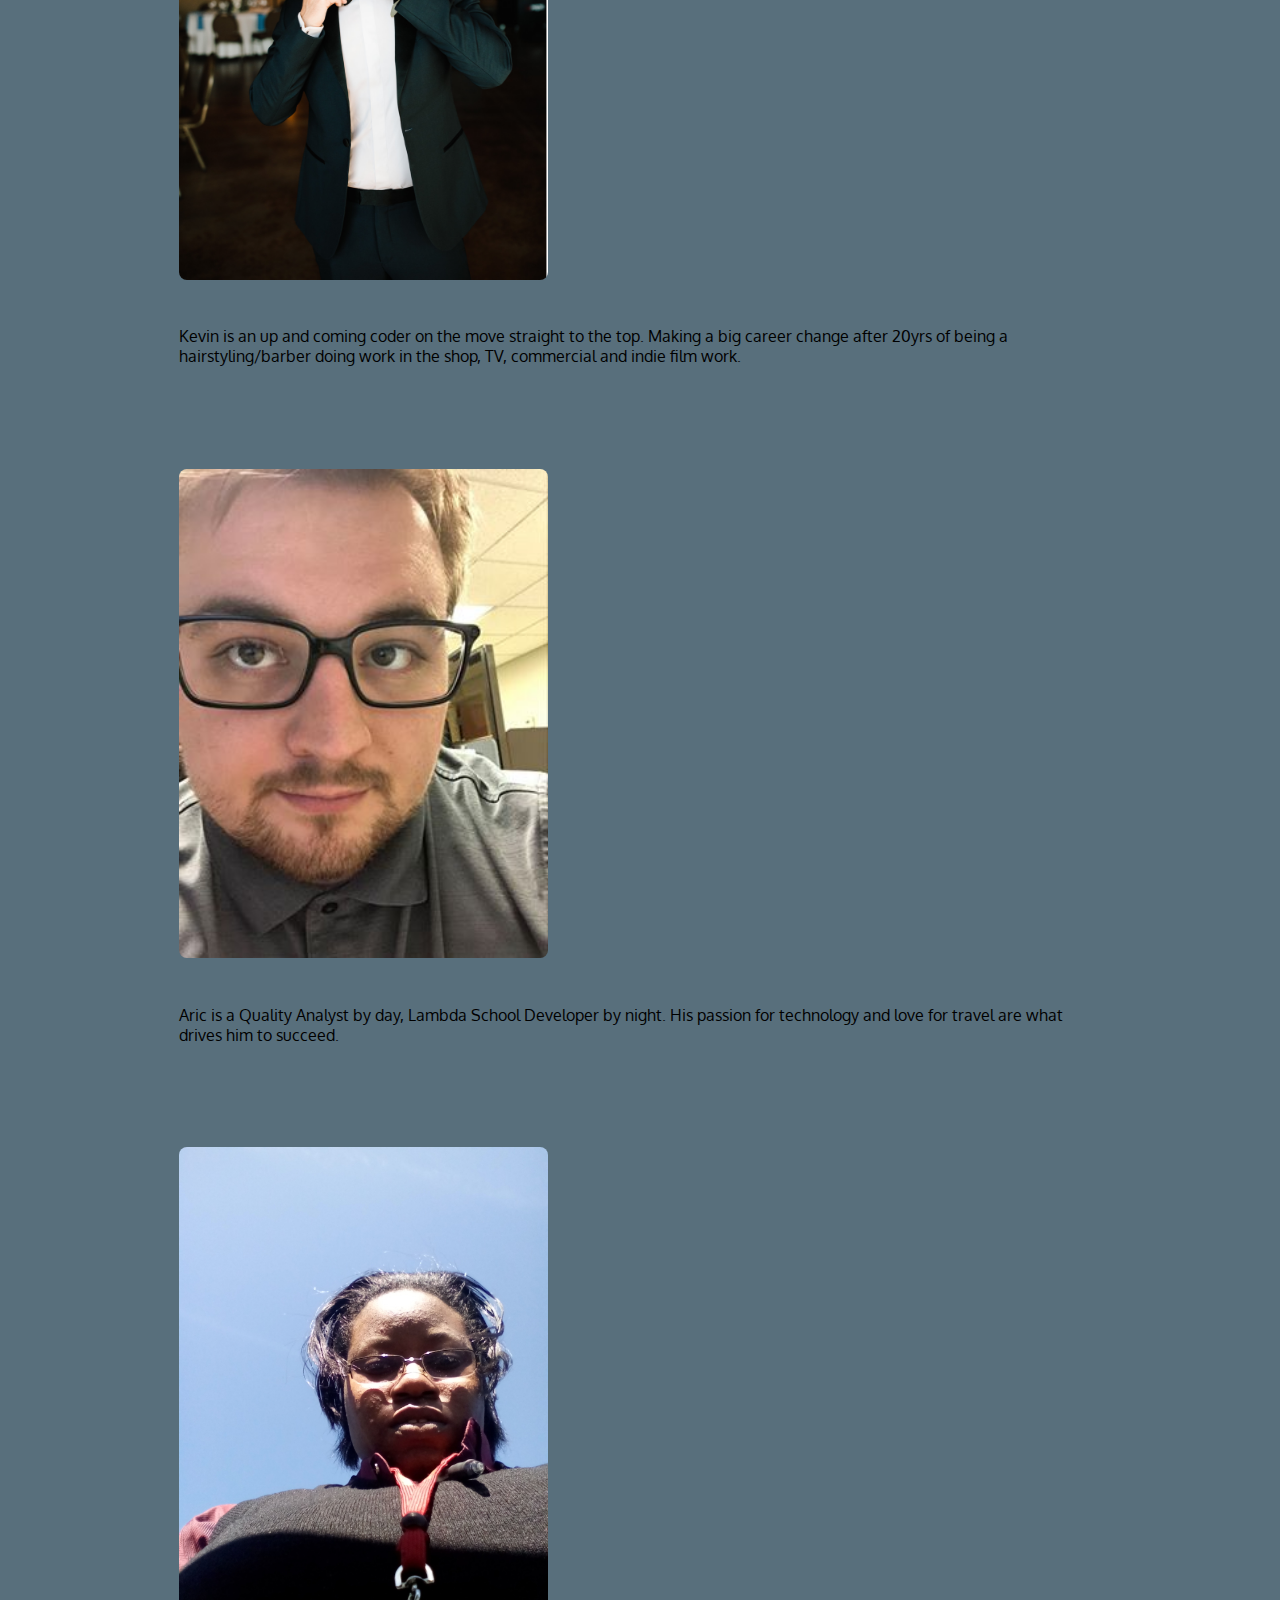
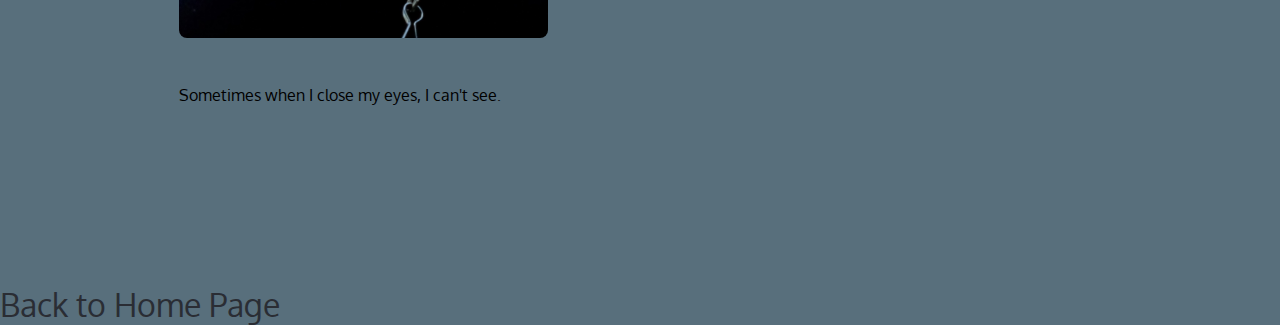
==== commit 090169fb: "first" ====
--- a/Team.html
+++ b/Team.html
@@ -12,8 +12,7 @@
         <div class="build">
             Build Team
         </div>
-    </h1>
-    
+    </h1>   
     <section class="team">
         <div class="josh">
             <img src="./Team Pics/JoshuaShawProfile.png">
--- a/css/index.css
+++ b/css/index.css
@@ -86,15 +86,56 @@
   font: inherit;
   vertical-align: baseline;
 }
-.btn {
+.nav .btn {
   font-size: 1rem;
   font-weight: 700;
   color: black;
   background-color: #FEA82F;
   padding: 0.5em 2.5em;
   border-radius: 18px;
-  width: 6%;
   margin: 0 auto;
+}
+@media (min-width:500px) {
+  .nav .btn {
+    padding: 0.2em 1.5em;
+    margin-right: 4%;
+  }
+}
+.nav {
+  display: flex;
+  justify-content: center;
+  align-items: center;
+  flex-direction: column;
+}
+@media (min-width:500px) {
+  .nav {
+    display: flex;
+    justify-content: space-evenly;
+    align-items: center;
+    flex-direction: row;
+    padding-left: 5%;
+  }
+}
+.nav a {
+  text-decoration: none;
+  color: #FEA82F;
+  font-size: 18px;
+  padding: 2%;
+}
+@media (min-width:500px) {
+  .nav a {
+    display: flex;
+    justify-content: center;
+    align-items: center;
+    flex-direction: row;
+  }
+}
+.btn {
+  display: flex;
+  justify-content: center;
+  align-items: center;
+  height: 30px;
+  box-shadow: 0 8px 16px 0 #2A2D34;
 }
 body {
   font-family: 'Oxygen', sans-serif;
@@ -102,36 +143,7 @@
 .mainPage {
   background-color: #586F7C;
 }
-.nav {
-  display: flex;
-  justify-content: center;
-  align-items: center;
-  flex-direction: column;
-}
-.nav a {
-  text-decoration: none;
-  color: #FEA82F;
-  font-size: 18px;
-  border: 2px solid black;
-}
-@media (min-width:500px) {
-  .nav a {
-    display: flex;
-    justify-content: center;
-    align-items: center;
-    flex-direction: row;
-  }
-}
-.btn {
-  border: 2px solid black;
-  display: flex;
-  justify-content: center;
-  align-items: center;
-  height: 30px;
-  box-shadow: 0 8px 16px 0 grey;
-}
 .top-content {
-  border: 2px solid lightskyblue;
   justify-content: space-between;
   display: flex;
   justify-content: center;
@@ -144,15 +156,13 @@
     justify-content: center;
     align-items: center;
     flex-direction: row;
-    border: 2px solid green;
   }
 }
 .pic1,
 .pic2,
 .pic3 {
-  border: 2px solid orange;
-  padding: 5%;
-  width: 30%;
+  padding: 5%;
+  width: 55%;
   object-fit: fill;
   display: flex;
   justify-content: center;
@@ -171,25 +181,35 @@
   }
 }
 .middle-content {
-  width: 70%;
-}
-.top {
-  padding: 5%;
-}
-.mid {
-  padding: 5%;
-}
+  padding: 2%;
+  justify-content: space-between;
+  display: flex;
+  justify-content: center;
+  align-items: center;
+  flex-direction: column;
+}
+@media (min-width:500px) {
+  .middle-content {
+    display: flex;
+    justify-content: center;
+    align-items: center;
+    flex-direction: row;
+  }
+}
+.top,
+.mid,
 .lower {
   padding: 5%;
 }
 .see {
-  padding: 3%;
+  padding: 2% 10%;
 }
 .list {
   padding: 5%;
+  display: flex;
+  justify-content: space-evenly;
 }
 .pic4 {
-  border: 2px solid orange;
   width: 70%;
   padding: 5% 15%;
   object-fit: fill;
@@ -199,10 +219,27 @@
 .pic4 img {
   border-radius: 8px;
 }
+.footer a {
+  text-decoration: none;
+  color: #FEA82F;
+  font-size: 18px;
+  padding: 5%;
+}
+@media (min-width:500px) {
+  .footer {
+    display: flex;
+    justify-content: center;
+    align-items: center;
+    flex-direction: row;
+  }
+}
 .next a {
   text-decoration: none;
   color: #2A2D34;
   font-size: 2rem;
+  padding-right: 5%;
+  display: flex;
+  justify-content: flex-end;
 }
 .teamPage {
   background-color: #586F7C;
@@ -234,9 +271,19 @@
 .fran img,
 .aric img,
 .angelique img {
+  margin-bottom: 5%;
   width: 70%;
   border-radius: 8px;
   object-fit: fill;
+}
+@media (min-width:500px) {
+  .kevin img,
+  .josh img,
+  .fran img,
+  .aric img,
+  .angelique img {
+    width: 40%;
+  }
 }
 .kevin img p,
 .josh img p,
